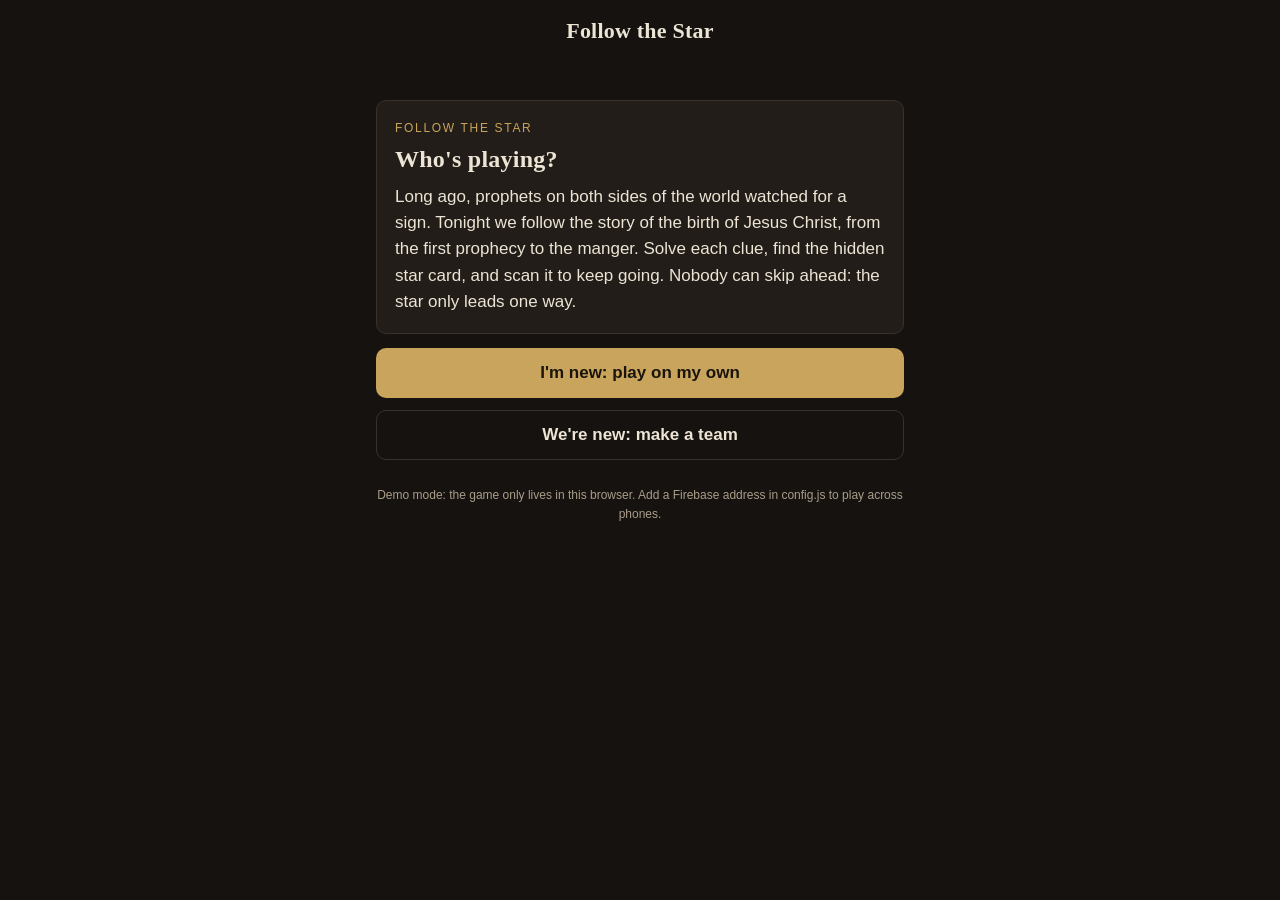
==== star-hunt/index.html @ ded5193f "Turn Follow the Star into a live race with player PINs, teams, TV and MC screens Players sign up sol" ====
<!doctype html>
<html lang="en">
<head>
<meta charset="utf-8">
<meta name="viewport" content="width=device-width, initial-scale=1, viewport-fit=cover">
<meta name="theme-color" content="#15120f">
<meta name="color-scheme" content="dark">
<meta name="format-detection" content="telephone=no">
<meta name="description" content="A Christ-centered Christmas scavenger hunt: solve clues, find hidden cards, and follow the Nativity story.">
<title>Follow the Star</title>
<link rel="stylesheet" href="style.css">
<style>
#app { max-width: 560px; margin: 0 auto; padding: calc(env(safe-area-inset-top) + 14px) 16px calc(env(safe-area-inset-bottom) + 28px); }
header { text-align: center; margin-bottom: 16px; }
header h1 { font-size: 22px; margin: 0 0 8px; }
.track { display: flex; justify-content: center; gap: 5px; flex-wrap: wrap; }
.track span { width: 10px; height: 10px; border-radius: 50%; border: 1px solid var(--line); }
.track span.found { border-color: var(--gold); }
.track span.solved { background: var(--gold); border-color: var(--gold); }
.status { font-size: 14px; color: var(--muted); margin-top: 8px; min-height: 20px; }
h2 { font-size: 24px; line-height: 1.25; margin: 0 0 10px; }
.riddle { font: italic 20px/1.55 var(--serif); margin: 0; }
.who { display: flex; justify-content: space-between; align-items: center; gap: 12px; width: 100%; text-align: left;
  background: transparent; color: var(--text); border: 1px solid var(--line); font-weight: 500; }
.who small { color: var(--muted); font-weight: 400; }
.tiles { display: flex; flex-wrap: wrap; gap: 8px; margin-top: 12px; }
.tiles button { width: auto; margin: 0; min-height: 44px; font-weight: 500; background: transparent; color: var(--text); border: 1px solid var(--line); }
.placed { min-height: 52px; border-bottom: 1px solid var(--line); padding: 10px 2px; margin-top: 8px; font: 18px/1.5 var(--serif); color: var(--gold); }
.feedback { min-height: 22px; margin-top: 8px; font-size: 15px; }
.feedback.bad { color: var(--bad); }
.feedback.good { color: var(--good); }
ul.gifts { margin: 12px 0 0; padding-left: 20px; }
footer { display: flex; justify-content: center; gap: 16px; margin-top: 8px; }
footer button { margin-top: 0; }
</style>
</head>
<body>
<div class="offline" id="offline" hidden>Reconnecting…</div>
<div id="app">
  <header>
    <h1 id="title">Follow the Star</h1>
    <div class="track" id="track" aria-label="Progress"></div>
    <div class="status" id="status"></div>
  </header>
  <main id="main"></main>
  <footer id="footer"></footer>
  <p class="demo" id="demo" hidden>Demo mode: the game only lives in this browser. Add a Firebase address in config.js to play across phones.</p>
</div>
<script src="config.js"></script>
<script src="store.js"></script>
<script src="hunt.js"></script>
<script>
'use strict';
const HUNT = window.HUNT, S = window.StarStore;
const stations = HUNT.stations;
const ME_KEY = 'star-hunt:me:' + S.gameId;
const main = document.getElementById('main');

let myId = readMe();
let view = null;        // a screen shown over the normal flow: message, recap, pin, register
let pending = null;     // a card scanned before signing in
let hintShown = false;
let lastKey = '';
let holding = false;     // keep a finished station on screen until they tap Next

// Remember who is signed in on this phone. In demo mode each browser tab is its own player.
function meStore() { try { return S.mode === 'demo' ? sessionStorage : localStorage; } catch (e) { return null; } }
function readMe() { try { return meStore().getItem(ME_KEY); } catch (e) { return null; } }
function writeMe(id) { myId = id; try { id ? meStore().setItem(ME_KEY, id) : meStore().removeItem(ME_KEY); } catch (e) {} }

const esc = s => String(s == null ? '' : s).replace(/[&<>"']/g, c => ({ '&': '&amp;', '<': '&lt;', '>': '&gt;', '"': '&quot;', "'": '&#39;' }[c]));
const norm = s => String(s || '').toUpperCase().replace(/[^A-Z0-9]/g, '');
const byCode = code => stations.findIndex(s => s.code === code);
const meta = () => (S.tree && S.tree.meta) || {};
const started = () => !!meta().startedAt;
const released = () => meta().released || 0;
function me() { return myId ? S.players(S.tree).find(p => p.id === myId) || null : null; }
const lastFound = p => p.found[p.found.length - 1];
const savePlayer = fields => S.update('players/' + myId, fields);

// ---------- cards ----------
function handleCode(raw) {
  const code = norm(raw);
  if (!code) return;
  const p = me();
  if (!p) { pending = code; return show(null); }
  if (!started()) return show({ kind: 'message', title: 'The hunt hasn\'t started yet', text: 'Put the card back where you found it. The MC will start the hunt soon.' });
  if (HUNT.decoys.some(d => d.code === code)) return show({ kind: 'message', title: HUNT.decoyMessage.title, text: HUNT.decoyMessage.text });
  const idx = byCode(code);
  if (idx < 0) return show({ kind: 'message', title: 'That isn\'t one of our cards', text: 'Check the letters and try again.' });
  if (p.found.includes(code)) {
    if (code === lastFound(p) && !p.solved.includes(code)) return show(null);
    return show({ kind: 'recap', idx });
  }
  if (idx === p.found.length) {
    const prev = lastFound(p);
    if (prev && !p.solved.includes(prev)) {
      return show({ kind: 'message', title: 'Almost', text: 'This is the right card, but finish the task at "' + stations[byCode(prev)].title + '" first.' });
    }
    // Saving re-renders straight to the station; don't call show() afterwards or a
    // station with no task (already solved by then) would skip ahead to the next clue.
    hintShown = false; view = null; lastKey = ''; holding = false;
    savePlayer({ found: p.found.concat(code), lastAt: S.SERVER_TIME });
    main.firstElementChild?.classList.add('fade');
    window.scrollTo(0, 0);
    return;
  }
  const line = HUNT.notYet[Math.floor(Math.random() * HUNT.notYet.length)];
  show({ kind: 'message', title: line, text: 'Put this card back where you found it, and keep following your clue.' });
}

function readHash() {
  const params = new URLSearchParams(location.hash.slice(1));
  if (!params.has('s')) return;
  history.replaceState(null, '', location.href.split('#')[0]);
  handleCode(params.get('s'));
}

// ---------- rendering ----------
function show(v, fresh) { view = v; lastKey = ''; holding = false; render(fresh); window.scrollTo(0, 0); }

// Re-render the main area only when something this player sees has changed, so other
// players' moves don't wipe a half-finished puzzle.
function render(fresh) {
  const p = me();
  if (myId && S.tree && !p && !(view && view.kind === 'register')) writeMe(null);
  renderHeader(p);
  if (holding && !view) return;
  let key, html;
  if (!S.tree) { key = 'loading'; html = '<p class="muted" style="text-align:center">Loading…</p>'; }
  else if (view) { key = JSON.stringify(view); html = viewHtml(view, p); }
  else if (!p) { key = 'welcome:' + S.players(S.tree).map(x => x.id + x.name).join(); html = welcomeView(); }
  else if (!started()) { key = 'waiting:' + p.name; html = waitingView(p); }
  else {
    const last = lastFound(p);
    if (last && !p.solved.includes(last)) { key = 'station:' + last; html = stationView(byCode(last), false); }
    else if (p.solved.length === stations.length) { key = 'done:' + p.gifts.join('|'); html = doneView(p); }
    else { const i = p.found.length; key = 'clue:' + i + ':' + (i < released()) + ':' + hintShown; html = clueView(i); }
  }
  if (key === lastKey) return;
  lastKey = key;
  main.innerHTML = html;
  if (fresh) main.firstElementChild?.classList.add('fade');
  loadArt();
  mountChallenge(p);
  renderFooter(p);
  if (p && pending && started()) { const c = pending; pending = null; handleCode(c); }
}

function renderHeader(p) {
  document.getElementById('track').innerHTML = p ? stations.map(s =>
    '<span class="' + (p.solved.includes(s.code) ? 'solved' : p.found.includes(s.code) ? 'found' : '') + '"></span>').join('') : '';
  let status = '';
  if (p) {
    status = esc(p.name);
    if (started()) {
      const order = S.standings(S.tree);
      status += ' · ' + (p.finishedAt ? 'finished ' : '') + S.ordinal(order.findIndex(x => x.id === p.id) + 1) + ' of ' + order.length;
    }
  }
  document.getElementById('status').innerHTML = status;
}

function renderFooter(p) {
  document.getElementById('footer').innerHTML = p && !view ? '<button class="link" data-act="signout">Switch player</button>' : '';
}

function viewHtml(v, p) {
  if (v.kind === 'message') return '<div class="card" style="text-align:center"><h2>' + esc(v.title) + '</h2><p>' + esc(v.text) + '</p></div>' +
    '<button class="ghost" data-act="back">Back to your clue</button>';
  if (v.kind === 'recap') return stationView(v.idx, true);
  if (v.kind === 'pin') return pinView(v);
  if (v.kind === 'register') return registerView(v);
  return '';
}

function welcomeView() {
  const list = S.players(S.tree).sort((a, b) => a.name.localeCompare(b.name));
  return '<div class="card"><p class="eyebrow">' + esc(HUNT.title) + '</p><h2>Who\'s playing?</h2>' +
    (pending ? '<p>Sign in to use the card you just scanned.</p>' : '<p>' + esc(HUNT.intro) + '</p>') +
    (list.length ? list.map(x => '<button class="who" data-act="pick" data-id="' + esc(x.id) + '"><span>' + esc(x.name) +
      (x.team && x.members.length ? '<br><small>' + esc(x.members.join(', ')) + '</small>' : '') + '</span><small>' + (x.team ? 'Team' : '') + '</small></button>').join('') : '') +
    '</div>' +
    '<button data-act="register" data-team="0">I\'m new: play on my own</button>' +
    '<button class="ghost" data-act="register" data-team="1">We\'re new: make a team</button>';
}

function pinView(v) {
  const x = S.players(S.tree).find(p => p.id === v.id);
  if (!x) return welcomeView();
  return '<div class="card"><h2>' + esc(x.name) + '</h2><p>Enter your 4-digit PIN.</p>' +
    '<form class="row" data-form="signin"><input class="pin" name="pin" inputmode="numeric" maxlength="4" autocomplete="off" aria-label="PIN" autofocus>' +
    '<button type="submit">Go</button></form><div class="feedback bad" id="fb"></div>' +
    '<p class="small muted" style="margin-top:10px">Forgot it? Ask the MC to reset your PIN.</p></div>' +
    '<button class="ghost" data-act="back">Back</button>';
}

function registerView(v) {
  return '<div class="card"><h2>' + (v.team ? 'Make a team' : 'New player') + '</h2>' +
    '<form data-form="register">' +
    '<label class="field">' + (v.team ? 'Team name' : 'Your name') + '<input name="name" maxlength="30" autocomplete="off" required placeholder="' + (v.team ? 'Mom & Ellie' : 'Ryan') + '"></label>' +
    (v.team ? '<label class="field">Who\'s on the team? (separate names with commas)<input name="members" maxlength="80" autocomplete="off" placeholder="Mom, Ellie"></label>' : '') +
    '<label class="field">Choose a 4-digit PIN' + (v.team ? ' for the team' : '') + '<input class="pin" name="pin" inputmode="numeric" maxlength="4" autocomplete="off" required></label>' +
    '<p class="small muted" style="margin-top:8px">You\'ll need it to get back in on another phone or later tonight.</p>' +
    '<div class="feedback bad" id="fb"></div>' +
    '<button type="submit">' + (v.team ? 'Make our team' : 'Join the hunt') + '</button></form></div>' +
    '<button class="ghost" data-act="back">Back</button>';
}

function waitingView(p) {
  const n = S.players(S.tree).length;
  return '<div class="card" style="text-align:center"><p class="eyebrow">You\'re in</p><h2>' + esc(p.name) + '</h2>' +
    '<p>Waiting for the MC to start the hunt. ' + n + (n === 1 ? ' player has' : ' players have') + ' joined so far.</p>' +
    '<p class="muted small">Keep this page open. Your first clue will appear here.</p></div>';
}

function clueView(i) {
  const s = stations[i];
  const open = i < released()
    ? '<div class="notice"><p class="eyebrow">Opened by the MC</p><p>The card for this clue was hidden here: ' + esc(s.hide) + '</p>' +
      '<p class="code-big">' + esc(s.code) + '</p><button data-act="use" data-code="' + esc(s.code) + '">Use this code</button></div>'
    : '';
  return open + '<div class="card">' +
    '<p class="eyebrow">Clue ' + (i + 1) + ' of ' + stations.length + '</p>' +
    '<p class="riddle">' + esc(s.clue) + '</p>' +
    '<p class="small muted" style="margin-top:12px">For little ones: ' + esc(s.kids) + '</p>' +
    (hintShown ? '<p class="small" style="color:var(--gold)">Hint: ' + esc(s.hint) + '</p>' : '<button class="ghost" data-act="hint">Need a hint?</button>') +
    '</div>' +
    '<div class="card"><p>Found the card? Scan it with your phone\'s camera, or type the code printed under it.</p>' +
    '<form class="row" data-form="code"><input class="code" name="code" maxlength="8" autocomplete="off" autocapitalize="characters" spellcheck="false" placeholder="CODE" aria-label="Card code">' +
    '<button type="submit">Go</button></form></div>';
}

function verses(s) {
  return s.scriptures.map(v =>
    '<div class="verse' + (v.bom ? ' bom' : '') + '"><q>' + esc(v.text) + '</q>' +
    '<span class="ref">' + esc(v.ref) + (v.bom ? '<span class="chip">Book of Mormon</span>' : '') + '</span></div>').join('');
}

function artHtml(s) {
  if (!s.art) return '';
  return '<figure class="art" hidden data-wiki="' + esc(s.art.wiki || '') + '" data-src="' + esc(s.art.src || '') + '">' +
    '<img alt="' + esc(s.art.credit) + '"><figcaption>' + esc(s.art.credit) + '</figcaption></figure>';
}

function stationView(i, recap) {
  const s = stations[i];
  const last = i === stations.length - 1;
  return '<div class="card">' + artHtml(s) +
    '<p class="eyebrow">' + (recap ? 'Already found · ' : 'Card ') + (i + 1) + ' of ' + stations.length + '</p>' +
    '<h2>' + esc(s.title) + '</h2>' +
    '<p>' + esc(s.story) + '</p>' + verses(s) +
    '<div class="ponder">' + esc(s.ponder) + '</div></div>' +
    (recap
      ? '<button class="ghost" data-act="back">Back to your clue</button>'
      : '<div class="card" id="challenge"></div>' +
        '<button id="next" data-act="next" hidden>' + (last ? 'Finish' : 'Show the next clue') + '</button>');
}

function doneView(p) {
  const order = S.standings(S.tree);
  const place = order.findIndex(x => x.id === p.id) + 1;
  return '<div class="card" style="text-align:center">' + artHtml(stations[stations.length - 1]) +
    '<p class="eyebrow">You finished ' + S.ordinal(place) + '</p>' +
    '<h2>Glory to God in the highest</h2>' +
    '<p>You followed the star all the way to the manger. Wait here for the others, and then read Luke 2 together.</p>' +
    '<div class="verse" style="text-align:left"><q>For unto you is born this day in the city of David a Saviour, which is Christ the Lord.</q><span class="ref">Luke 2:11</span></div>' +
    (p.gifts.length ? '<div style="text-align:left"><p class="eyebrow" style="margin-top:18px">Your gifts for Him</p><ul class="gifts">' +
      p.gifts.map(g => '<li>' + esc(g) + '</li>').join('') + '</ul></div>' : '') + '</div>';
}

// Pictures come from Wikipedia articles (public-domain paintings and free photos).
const artCache = {};
function wikiImage(title) {
  if (!artCache[title]) {
    artCache[title] = fetch('https://en.wikipedia.org/api/rest_v1/page/summary/' + encodeURIComponent(title))
      .then(r => (r.ok ? r.json() : null))
      .then(j => {
        const t = j && (j.thumbnail || j.originalimage);
        if (!t) return null;
        // Ask for a phone-sized copy instead of the full-resolution original.
        return /\/\d+px-/.test(t.source) ? t.source.replace(/\/\d+px-/, '/1000px-') : t.source;
      })
      .catch(() => null);
  }
  return artCache[title];
}
function loadArt() {
  main.querySelectorAll('figure.art').forEach(fig => {
    const img = fig.querySelector('img');
    img.onload = () => { fig.hidden = false; };
    img.onerror = () => { fig.remove(); };
    if (fig.dataset.src) img.src = fig.dataset.src;
    else if (fig.dataset.wiki) wikiImage(fig.dataset.wiki).then(src => { if (src) img.src = src; else fig.remove(); });
  });
}

// ---------- challenges ----------
function mountChallenge(p) {
  const box = document.getElementById('challenge');
  if (!box || !p) return;
  const s = stations[byCode(lastFound(p))];
  const c = s.challenge;
  const done = () => {
    const cur = me();
    if (cur.solved.includes(s.code)) return;
    const solved = cur.solved.concat(s.code);
    const fields = { solved, lastAt: S.SERVER_TIME };
    if (solved.length === stations.length) fields.finishedAt = S.SERVER_TIME;
    document.getElementById('next').hidden = false;
    holding = true;
    savePlayer(fields);
  };
  if (!c) { box.remove(); done(); return; }
  box.innerHTML = '<p class="eyebrow">Together</p><p>' + esc(c.prompt) + '</p><div id="ch"></div><div class="feedback" id="cfb"></div>';
  const ch = box.querySelector('#ch'), fb = box.querySelector('#cfb');
  const win = msg => { fb.className = 'feedback good'; fb.textContent = msg; done(); };

  if (c.type === 'order') {
    const items = c.items.map((t, i) => ({ t, i }));
    do { shuffle(items); } while (c.items.length > 1 && items.every((x, k) => x.i === k));
    let next = 0;
    ch.innerHTML = '<div class="placed" id="placed"></div><div class="tiles">' +
      items.map(x => '<button data-i="' + x.i + '">' + esc(x.t) + '</button>').join('') + '</div>';
    const placed = ch.querySelector('#placed');
    ch.querySelectorAll('.tiles button').forEach(b => b.addEventListener('click', () => {
      if (+b.dataset.i === next) {
        b.remove(); placed.textContent += (next ? ' ' : '') + c.items[next]; next++;
        fb.textContent = '';
        if (next === c.items.length) win('That\'s it.');
      } else {
        fb.className = 'feedback bad'; fb.textContent = 'Not that one yet. Look at the scripture above.';
      }
    }));
  } else if (c.type === 'word') {
    ch.innerHTML = '<form class="row" data-form="word"><input name="w" autocomplete="off" aria-label="Answer"><button type="submit">Check</button></form>';
    ch.querySelector('form').addEventListener('submit', e => {
      e.preventDefault();
      const input = e.target.w, guess = input.value.toLowerCase().replace(/[^a-z0-9]/g, '');
      if (c.answers.some(a => a.toLowerCase() === guess)) { input.disabled = true; e.target.querySelector('button').remove(); win('Yes.'); }
      else { fb.className = 'feedback bad'; fb.textContent = 'Not quite. The scriptures above can help.'; }
    });
  } else if (c.type === 'together') {
    ch.innerHTML = '<button class="ghost">' + esc(c.button) + '</button>';
    ch.querySelector('button').addEventListener('click', e => { e.target.remove(); win('Thank you.'); });
  } else if (c.type === 'gifts') {
    ch.innerHTML = '<form class="row" data-form="gift"><input name="g" maxlength="80" autocomplete="off" placeholder="My gift to Him…" aria-label="Gift"><button type="submit">Add</button></form>' +
      '<ul class="gifts" id="giftlist"></ul><button class="ghost" id="giftsdone" disabled>We\'ve added our gifts</button>';
    const list = ch.querySelector('#giftlist'), fin = ch.querySelector('#giftsdone');
    let gifts = me().gifts.slice();
    const draw = () => { list.innerHTML = gifts.map(g => '<li>' + esc(g) + '</li>').join(''); fin.disabled = !gifts.length; };
    draw();
    ch.querySelector('form').addEventListener('submit', e => {
      e.preventDefault();
      const g = e.target.g.value.trim();
      if (g) { gifts = gifts.concat(g); savePlayer({ gifts }); e.target.g.value = ''; draw(); }
    });
    fin.addEventListener('click', () => { fin.remove(); ch.querySelector('form').remove(); win('He will treasure them.'); });
  }
}

function shuffle(a) {
  for (let i = a.length - 1; i > 0; i--) { const j = Math.floor(Math.random() * (i + 1)); [a[i], a[j]] = [a[j], a[i]]; }
  return a;
}

// ---------- sign in and register ----------
let wrongPins = 0, lockedUntil = 0;
async function signIn(form) {
  const fb = document.getElementById('fb');
  const pin = form.pin.value.trim();
  if (Date.now() < lockedUntil) { fb.textContent = 'Too many tries. Wait a moment.'; return; }
  const x = S.players(S.tree).find(p => p.id === view.id);
  if (!x) return show(null);
  if (await S.hashPin(x.id, pin) === x.pinHash) {
    wrongPins = 0; writeMe(x.id); show(null, true);
  } else {
    wrongPins++;
    if (wrongPins >= 5) { lockedUntil = Date.now() + 30000; wrongPins = 0; }
    fb.textContent = 'That PIN isn\'t right.';
    form.pin.value = '';
  }
}

async function register(form) {
  const fb = document.getElementById('fb');
  const name = form.name.value.trim().replace(/\s+/g, ' ');
  const pin = form.pin.value.trim();
  if (!name) { fb.textContent = 'Please enter a name.'; return; }
  if (!/^\d{4}$/.test(pin)) { fb.textContent = 'The PIN needs to be 4 numbers.'; return; }
  if (S.players(S.tree).some(p => p.name.toLowerCase() === name.toLowerCase())) { fb.textContent = 'Someone already has that name. Try another.'; return; }
  const id = S.uid();
  const members = view.team ? (form.members.value || '').split(',').map(m => m.trim()).filter(Boolean) : [];
  writeMe(id);
  await S.set('players/' + id, {
    name, team: !!view.team, members, pinHash: await S.hashPin(id, pin), createdAt: S.SERVER_TIME,
  });
  show(null, true);
}

// ---------- events ----------
document.addEventListener('click', e => {
  const el = e.target.closest('[data-act]');
  if (!el) return;
  const act = el.dataset.act;
  if (act === 'hint') { hintShown = true; render(); }
  else if (act === 'back' || act === 'next') { if (act === 'next') hintShown = false; show(null, act === 'next'); }
  else if (act === 'pick') show({ kind: 'pin', id: el.dataset.id });
  else if (act === 'register') show({ kind: 'register', team: el.dataset.team === '1' });
  else if (act === 'use') handleCode(el.dataset.code);
  else if (act === 'signout') { writeMe(null); show(null); }
});
document.addEventListener('submit', e => {
  const kind = e.target.dataset.form;
  if (!['code', 'signin', 'register'].includes(kind)) return;
  e.preventDefault();
  if (kind === 'code') handleCode(e.target.code.value);
  if (kind === 'signin') signIn(e.target);
  if (kind === 'register') register(e.target);
});
window.addEventListener('hashchange', readHash);
window.addEventListener('star-store-error', () => {
  document.getElementById('offline').hidden = false;
  document.getElementById('offline').textContent = 'Couldn\'t save. Check your connection.';
});

document.getElementById('title').textContent = HUNT.title;
document.getElementById('demo').hidden = S.mode !== 'demo';
S.subscribe((tree, connected) => {
  document.getElementById('offline').hidden = connected;
  render();
});
render();
readHash();
</script>
</body>
</html>
---- star-hunt/style.css ----
/* Shared look for the player, TV and MC screens: quiet, warm, like a lamp-lit evening. */
:root {
  --bg: #15120f;
  --bg2: #1d1915;
  --panel: #221d18;
  --line: #3a322a;
  --text: #ece4d4;
  --muted: #a99d8a;
  --gold: #c9a45c;
  --gold-down: #b08d48;
  --on-gold: #1a140c;
  --bom: #9fb6cf;
  --bad: #e09a8a;
  --good: #a7c79a;
  --radius: 10px;
  --serif: Georgia, "Iowan Old Style", "Palatino Linotype", "Times New Roman", serif;
  --sans: -apple-system, BlinkMacSystemFont, "Segoe UI", Roboto, sans-serif;
}
* { box-sizing: border-box; -webkit-tap-highlight-color: transparent; }
[hidden] { display: none !important; }
html { background: var(--bg); }
body { margin: 0; min-height: 100vh; background: var(--bg); color: var(--text); font: 17px/1.55 var(--sans); }
h1, h2, h3 { font-family: var(--serif); font-weight: 600; letter-spacing: 0.01em; }
p { margin: 0 0 10px; }
p:last-child { margin-bottom: 0; }
.muted { color: var(--muted); }
.small { font-size: 14px; }
.eyebrow { font-size: 12px; text-transform: uppercase; letter-spacing: 0.14em; color: var(--gold); margin: 0 0 6px; }

.card { background: var(--panel); border: 1px solid var(--line); border-radius: var(--radius); padding: 18px; margin-bottom: 14px; }
.fade { animation: fade 0.45s ease-out; }
@keyframes fade { from { opacity: 0; } }
@media (prefers-reduced-motion: reduce) { .fade { animation: none; } }

button, .btn {
  display: block; width: 100%; min-height: 50px; border: 0; border-radius: 10px; cursor: pointer;
  font: 600 17px/1.2 var(--sans); background: var(--gold); color: var(--on-gold); padding: 12px 16px; margin-top: 12px;
  text-align: center; text-decoration: none;
}
button:active { background: var(--gold-down); }
button.ghost, .btn.ghost { background: transparent; color: var(--text); border: 1px solid var(--line); }
button.link { background: none; color: var(--muted); min-height: 44px; font-weight: 500; text-decoration: underline; width: auto; }
button:disabled { opacity: 0.4; }
input {
  width: 100%; min-height: 50px; border-radius: 10px; border: 1px solid var(--line);
  background: #00000033; color: var(--text); font: 500 18px/1 var(--sans); padding: 0 14px;
}
input:focus, button:focus-visible { outline: 2px solid var(--gold); outline-offset: 1px; }
label.field { display: block; margin-top: 14px; font-size: 14px; color: var(--muted); }
label.field input { margin-top: 6px; }
.row { display: flex; gap: 8px; }
.row > * { margin-top: 12px; }
.row input { flex: 1; min-width: 0; width: auto; }
.row button { width: auto; flex: none; padding: 0 20px; }
input.code, input.pin { text-transform: uppercase; letter-spacing: 0.25em; font-family: ui-monospace, Menlo, monospace; }

/* Artwork at the top of a station. */
figure.art { margin: -18px -18px 16px; border-radius: var(--radius) var(--radius) 0 0; overflow: hidden; background: #0d0b09; }
figure.art img { display: block; width: 100%; max-height: 320px; object-fit: cover; }
figure.art figcaption { font-size: 12px; color: var(--muted); padding: 6px 12px; }

.verse { border-left: 2px solid var(--gold); padding: 2px 0 2px 14px; margin: 16px 0; }
.verse.bom { border-left-color: var(--bom); }
.verse q { display: block; font: 18px/1.6 var(--serif); quotes: "\201C" "\201D"; }
.verse .ref { display: block; margin-top: 4px; font-size: 14px; font-weight: 600; color: var(--gold); }
.verse.bom .ref { color: var(--bom); }
.chip { display: inline-block; font-size: 11px; font-weight: 600; letter-spacing: 0.06em; text-transform: uppercase;
  padding: 1px 7px; border-radius: 99px; border: 1px solid currentColor; margin-left: 6px; vertical-align: 1px; }
.ponder { border-top: 1px solid var(--line); padding-top: 14px; margin-top: 16px; font-family: var(--serif); font-style: italic; }
.notice { border: 1px solid var(--gold); border-radius: var(--radius); padding: 14px 16px; margin-bottom: 14px; background: #c9a45c12; }
.code-big { font: 700 28px/1.2 ui-monospace, Menlo, monospace; letter-spacing: 0.2em; color: var(--gold); }
.demo { font-size: 12px; color: var(--muted); text-align: center; margin-top: 18px; }
.offline { background: #5a2a20; color: #fff; text-align: center; font-size: 14px; padding: 6px; }
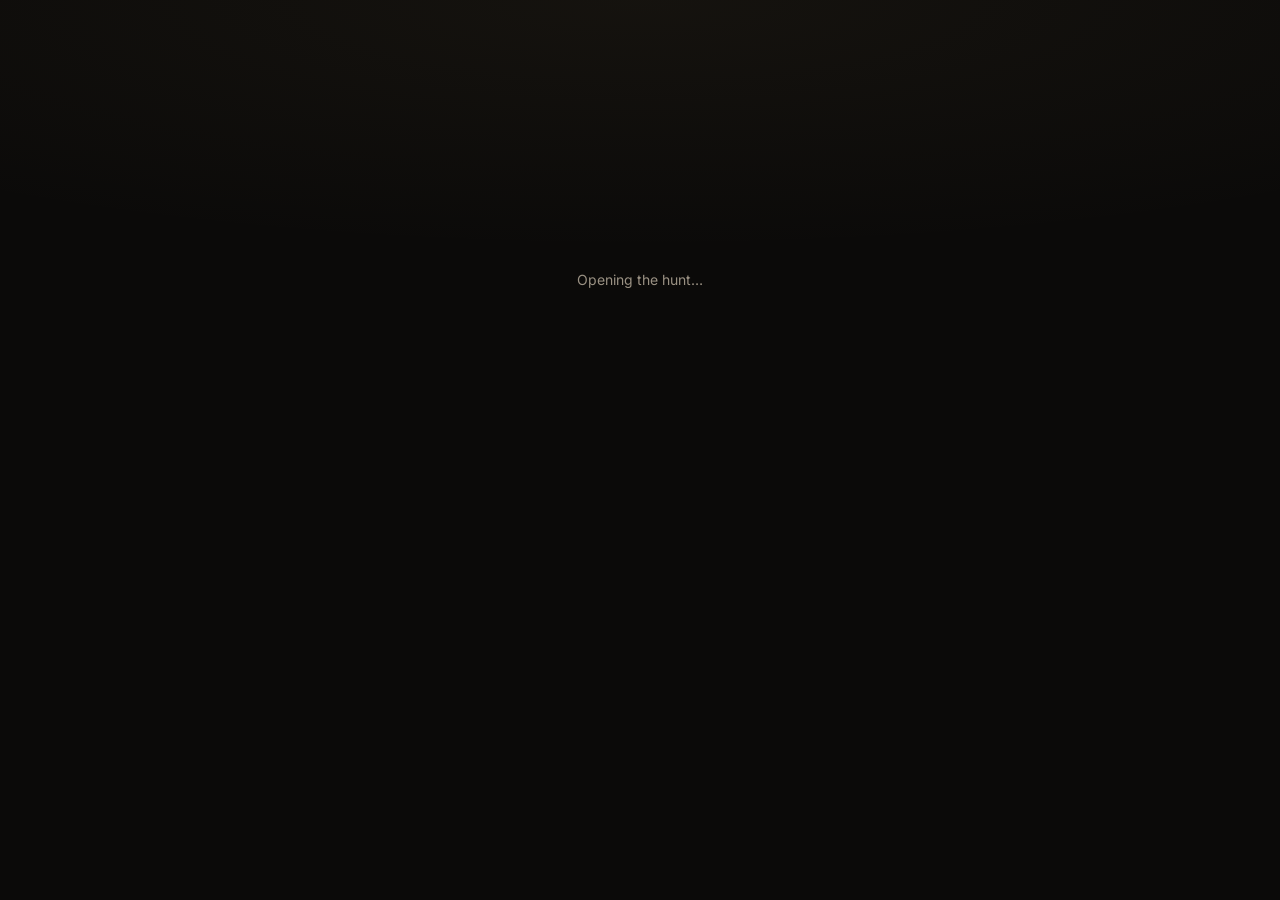
==== commit 067a8548: "WIP: For Unto Us rebuild (in progress) Co-Authored-By: Claude Opus 5.5 <noreply@anthropic.com> Claud" ====
--- a/star-hunt/index.html
+++ b/star-hunt/index.html
@@ -3,435 +3,883 @@
 <head>
 <meta charset="utf-8">
 <meta name="viewport" content="width=device-width, initial-scale=1, viewport-fit=cover">
-<meta name="theme-color" content="#15120f">
 <meta name="color-scheme" content="dark">
+<meta name="theme-color" content="#0b0a09">
 <meta name="format-detection" content="telephone=no">
-<meta name="description" content="A Christ-centered Christmas scavenger hunt: solve clues, find hidden cards, and follow the Nativity story.">
-<title>Follow the Star</title>
-<link rel="stylesheet" href="style.css">
-<style>
-#app { max-width: 560px; margin: 0 auto; padding: calc(env(safe-area-inset-top) + 14px) 16px calc(env(safe-area-inset-bottom) + 28px); }
-header { text-align: center; margin-bottom: 16px; }
-header h1 { font-size: 22px; margin: 0 0 8px; }
-.track { display: flex; justify-content: center; gap: 5px; flex-wrap: wrap; }
-.track span { width: 10px; height: 10px; border-radius: 50%; border: 1px solid var(--line); }
-.track span.found { border-color: var(--gold); }
-.track span.solved { background: var(--gold); border-color: var(--gold); }
-.status { font-size: 14px; color: var(--muted); margin-top: 8px; min-height: 20px; }
-h2 { font-size: 24px; line-height: 1.25; margin: 0 0 10px; }
-.riddle { font: italic 20px/1.55 var(--serif); margin: 0; }
-.who { display: flex; justify-content: space-between; align-items: center; gap: 12px; width: 100%; text-align: left;
-  background: transparent; color: var(--text); border: 1px solid var(--line); font-weight: 500; }
-.who small { color: var(--muted); font-weight: 400; }
-.tiles { display: flex; flex-wrap: wrap; gap: 8px; margin-top: 12px; }
-.tiles button { width: auto; margin: 0; min-height: 44px; font-weight: 500; background: transparent; color: var(--text); border: 1px solid var(--line); }
-.placed { min-height: 52px; border-bottom: 1px solid var(--line); padding: 10px 2px; margin-top: 8px; font: 18px/1.5 var(--serif); color: var(--gold); }
-.feedback { min-height: 22px; margin-top: 8px; font-size: 15px; }
-.feedback.bad { color: var(--bad); }
-.feedback.good { color: var(--good); }
-ul.gifts { margin: 12px 0 0; padding-left: 20px; }
-footer { display: flex; justify-content: center; gap: 16px; margin-top: 8px; }
-footer button { margin-top: 0; }
-</style>
+<meta name="description" content="For Unto Us: a Christmas hunt through Isaiah 9:6. Solve each clue, find the hidden card, and write the verse one phrase at a time.">
+<title>For Unto Us</title>
+<link rel="preload" href="fonts/inter-latin-400-normal.woff2" as="font" type="font/woff2" crossorigin>
+<link rel="preload" href="fonts/cormorant-garamond-latin-500-normal.woff2" as="font" type="font/woff2" crossorigin>
+<!-- 1. version.js always loads fresh; 2. everything else loads with ?v=<build> -->
+<script>document.write('<script src="version.js?t=' + Date.now() + '"><\/script>');</script>
+<script>
+StarHuntLoad(['css/tokens.css', 'css/base.css', 'css/player.css',
+  'config.js', 'hunt.sealed.js', 'seal.js', 'store.js']);
+document.write('<link rel="icon" type="image/svg+xml" href="' + StarHuntAsset('img/star.svg') + '">');
+</script>
 </head>
 <body>
-<div class="offline" id="offline" hidden>Reconnecting…</div>
-<div id="app">
-  <header>
-    <h1 id="title">Follow the Star</h1>
-    <div class="track" id="track" aria-label="Progress"></div>
-    <div class="status" id="status"></div>
-  </header>
-  <main id="main"></main>
-  <footer id="footer"></footer>
-  <p class="demo" id="demo" hidden>Demo mode: the game only lives in this browser. Add a Firebase address in config.js to play across phones.</p>
-</div>
-<script src="config.js"></script>
-<script src="store.js"></script>
-<script src="hunt.js"></script>
+<div class="offline" id="offline" role="status" hidden>Reconnecting…</div>
+<main id="app"></main>
+<noscript><p class="center-note">This hunt needs JavaScript. Please turn it on and reload the page.</p></noscript>
 <script>
 'use strict';
-const HUNT = window.HUNT, S = window.StarStore;
-const stations = HUNT.stations;
-const ME_KEY = 'star-hunt:me:' + S.gameId;
-const main = document.getElementById('main');
-
-let myId = readMe();
-let view = null;        // a screen shown over the normal flow: message, recap, pin, register
-let pending = null;     // a card scanned before signing in
-let hintShown = false;
-let lastKey = '';
-let holding = false;     // keep a finished station on screen until they tap Next
-
-// Remember who is signed in on this phone. In demo mode each browser tab is its own player.
-function meStore() { try { return S.mode === 'demo' ? sessionStorage : localStorage; } catch (e) { return null; } }
-function readMe() { try { return meStore().getItem(ME_KEY); } catch (e) { return null; } }
-function writeMe(id) { myId = id; try { id ? meStore().setItem(ME_KEY, id) : meStore().removeItem(ME_KEY); } catch (e) {} }
-
-const esc = s => String(s == null ? '' : s).replace(/[&<>"']/g, c => ({ '&': '&amp;', '<': '&lt;', '>': '&gt;', '"': '&quot;', "'": '&#39;' }[c]));
-const norm = s => String(s || '').toUpperCase().replace(/[^A-Z0-9]/g, '');
-const byCode = code => stations.findIndex(s => s.code === code);
-const meta = () => (S.tree && S.tree.meta) || {};
-const started = () => !!meta().startedAt;
-const released = () => meta().released || 0;
-function me() { return myId ? S.players(S.tree).find(p => p.id === myId) || null : null; }
-const lastFound = p => p.found[p.found.length - 1];
-const savePlayer = fields => S.update('players/' + myId, fields);
-
-// ---------- cards ----------
-function handleCode(raw) {
-  const code = norm(raw);
-  if (!code) return;
-  const p = me();
-  if (!p) { pending = code; return show(null); }
-  if (!started()) return show({ kind: 'message', title: 'The hunt hasn\'t started yet', text: 'Put the card back where you found it. The MC will start the hunt soon.' });
-  if (HUNT.decoys.some(d => d.code === code)) return show({ kind: 'message', title: HUNT.decoyMessage.title, text: HUNT.decoyMessage.text });
-  const idx = byCode(code);
-  if (idx < 0) return show({ kind: 'message', title: 'That isn\'t one of our cards', text: 'Check the letters and try again.' });
-  if (p.found.includes(code)) {
-    if (code === lastFound(p) && !p.solved.includes(code)) return show(null);
-    return show({ kind: 'recap', idx });
-  }
-  if (idx === p.found.length) {
-    const prev = lastFound(p);
-    if (prev && !p.solved.includes(prev)) {
-      return show({ kind: 'message', title: 'Almost', text: 'This is the right card, but finish the task at "' + stations[byCode(prev)].title + '" first.' });
-    }
-    // Saving re-renders straight to the station; don't call show() afterwards or a
-    // station with no task (already solved by then) would skip ahead to the next clue.
-    hintShown = false; view = null; lastKey = ''; holding = false;
-    savePlayer({ found: p.found.concat(code), lastAt: S.SERVER_TIME });
-    main.firstElementChild?.classList.add('fade');
+(function () {
+  const app = document.getElementById('app');
+  const offlineBar = document.getElementById('offline');
+  const S = window.StarStore, H = window.HuntSeal;
+  const HUNT = H && H.hunt && H.hunt.stationCount ? H.hunt : null;   // public fields only
+  const N = HUNT ? HUNT.stationCount : 0;
+  const PHRASES = HUNT ? HUNT.phrases : [];
+  const REF = (HUNT && HUNT.verse && HUNT.verse.ref) || 'Isaiah 9:6';
+  const DEMO = !!S && S.mode === 'demo';
+
+  // ---------- small helpers ----------
+  const esc = s => String(s == null ? '' : s).replace(/[&<>"']/g, c => ({ '&': '&amp;', '<': '&lt;', '>': '&gt;', '"': '&quot;', "'": '&#39;' }[c]));
+  const $ = sel => app.querySelector(sel);
+  const ordinal = n => (S ? S.ordinal(n) : String(n));
+  const plural = (n, one, many) => n + ' ' + (n === 1 ? one : many);
+  function storage(name) { try { return window[name] || null; } catch (e) { return null; } }
+  function sget(st, k) { try { return st ? st.getItem(k) : null; } catch (e) { return null; } }
+  function sset(st, k, v) { try { if (st) { if (v == null) st.removeItem(k); else st.setItem(k, v); } } catch (e) {} }
+
+  const gameId = S ? S.gameId : 'x';
+  const ME_KEY = 'star-hunt:me:' + gameId;
+  const PENDING_KEY = 'star-hunt:pending:' + gameId;
+  const LOCK_KEY = 'star-hunt:pin-lock:' + gameId;
+  // Who is signed in on this phone. In demo mode each browser tab is its own player.
+  const meStore = () => storage(DEMO ? 'sessionStorage' : 'localStorage');
+
+  // ---------- state ----------
+  let myId = S ? sget(meStore(), ME_KEY) : null;
+  let view = null;      // a screen over the normal flow: register, pin, message, recap, checking
+  let pending = sget(storage('sessionStorage'), PENDING_KEY);   // a card scanned before signing in
+  let holdCode = null;  // keep a just-finished station on screen until they tap "Show the next clue"
+  let fatal = null;     // an environment problem from HuntSeal (no crypto.subtle, no hunt file)
+  let busy = null;      // the card code being checked right now
+  let seq = 0;          // makes every message view a fresh screen
+  let cur = { key: null };
+  let station = null;   // the mounted station screen's task state { code, done }
+  let hadTree = false, saveErrorUntil = 0;
+  const bootAt = Date.now();
+
+  const me = () => (myId && S && S.tree ? S.player(S.tree, myId) : null);
+  function writeMe(id) { myId = id || null; sset(meStore(), ME_KEY, myId); }
+  function setPending(code) { pending = code || null; sset(storage('sessionStorage'), PENDING_KEY, pending); }
+
+  // ---------- opening sealed content (cached; nothing secret is fetched until it is earned) ----------
+  const entries = new Map();   // card code -> station/decoy entry, or null
+  const riddles = new Map();   // 'start:<key>' -> clue 1 text, or null
+  const inflight = new Set();
+  function want(map, key, load) {
+    if (map.has(key)) return map.get(key);
+    if (!inflight.has(key)) {
+      inflight.add(key);
+      Promise.resolve().then(load)
+        .then(v => { map.set(key, v); }, err => { fatal = err || new Error('open failed'); })
+        .then(() => { inflight.delete(key); render(); });
+    }
+    return undefined;   // still opening
+  }
+  const entryFor = code => want(entries, code, () => H.openCard(code));
+  // The riddle for clue n: clue 1 opens with the MC's start key, every later clue comes from the previous card.
+  function riddleFor(t, prog) {
+    if (prog.n === 1) {
+      const k = S.startKey(t);
+      if (!k) return null;
+      return want(riddles, 'start:' + k, () => H.openStart(k).then(r => (r && r.clue) || null));
+    }
+    const e = entryFor(prog.prevCode);
+    if (e === undefined) return undefined;
+    return (e && e.nextClue) || null;
+  }
+
+  // ---------- shared markup ----------
+  const CHEV = '<svg class="chev" width="8" height="14" viewBox="0 0 8 14" fill="none" aria-hidden="true"><path d="M1 1l6 6-6 6" stroke="currentColor" stroke-width="1.4"/></svg>';
+  const demoNote = () => (DEMO ? '<p class="demo-note">Demo mode: only screens in this browser are connected.</p>' : '');
+  const switchLink = () => '<div class="switch"><button class="btn btn--quiet btn--small-text" type="button" data-act="switch">Not you? Switch player</button></div>';
+  const membersLine = p => (p.team && p.members.length ? '<p class="members">' + esc(p.members.join(', ')) + '</p>' : '');
+
+  function placeHtml(t, p) {
+    if (!p || !S.started(t)) return '';
+    const place = S.place(t, p.id);
+    if (!place) return '';
+    return p.finishedAt
+      ? '<span class="sr-only">Your place: </span>Finished <b>' + ordinal(place) + '</b>'
+      : '<span class="sr-only">Your place: </span><b>' + ordinal(place) + '</b> of ' + S.players(t).length;
+  }
+  function appbar(t, p) {
+    return '<header class="appbar"><span class="appbar-name">' + esc(p.name) + '</span><span class="appbar-place" id="place">' + placeHtml(t, p) + '</span></header>';
+  }
+  function backbar(t, p, label) {
+    return '<header class="appbar appbar--back"><button class="appbar-back" type="button" data-act="back"><span class="chev" aria-hidden="true">‹</span> ' + esc(label) +
+      '</button><span class="appbar-place" id="place">' + placeHtml(t, p) + '</span></header>';
+  }
+  function backLabel(t, p) {
+    if (!p || !S.started(t)) return 'Back';
+    const prog = S.progress(p, N);
+    if (holdCode || prog.stage === 'station') return 'Back to your station';
+    return prog.stage === 'clue' ? 'Back to your clue' : 'Back';
+  }
+
+  // The verse on the wall: written phrases in ink, the newest in gilt, the next one ghosted and underlined.
+  function wallHtml(written, after) {
+    const spans = PHRASES.map((ph, i) => {
+      if (i < written) return '<span class="ph' + (i === written - 1 ? ' is-newest' : '') + '">' + esc(ph) + '</span>';
+      if (i === written) return '<span class="ph is-next"><u>' + esc(ph) + '</u></span>';
+      return '<span class="ph is-open">' + esc(ph) + '</span>';
+    }).join(' ');
+    const sr = written === 0
+      ? 'Tonight you will write ' + REF + ', one phrase at a time. First: ' + PHRASES[0]
+      : 'Your verse so far: ' + PHRASES.slice(0, written).join(' ') + (written < N ? ' Next: ' + PHRASES[written] : '');
+    return '<section class="wall" aria-labelledby="wall-h">' +
+      '<div class="wall-head"><span class="label label--gilt" id="wall-h">' + esc(REF) + '</span><span class="label">' + written + ' of ' + N + ' written</span></div>' +
+      '<p class="wall-verse" aria-hidden="true">' + spans + '</p><p class="sr-only">' + esc(sr) + '</p>' + (after || '') + '</section>';
+  }
+  function ticksHtml(state) {   // state(i) -> '' | 'on' | 'now'
+    let s = '';
+    for (let i = 0; i < N; i++) { const c = state(i); s += c ? '<i class="' + c + '"></i>' : '<i></i>'; }
+    return '<div class="ticks" style="--n:' + N + '" aria-hidden="true">' + s + '</div>';
+  }
+  const lenClass = ph => (ph.length <= 16 ? 's' : ph.length <= 30 ? 'm' : ph.length <= 80 ? 'l' : 'xl');
+  function earnedHtml(n, label, ticks) {
+    const phrase = PHRASES[n - 1] || '';
+    const prev = n > 1 ? PHRASES[n - 2] : '';
+    return '<section class="earned" aria-label="' + (label === 'Added to your verse' ? 'Phrase added to your verse' : 'Phrase already in your verse') + '">' +
+      '<div class="earned-head"><span class="label label--gilt">' + label + '</span><span class="label">' + n + ' of ' + N + '</span></div>' +
+      (prev ? '<p class="earned-ctx">' + (n > 2 ? '…' : '') + esc(prev) + '</p>' : '') +
+      '<p class="earned-phrase" data-len="' + lenClass(phrase) + '">' + esc(phrase) + '</p>' + ticks + '</section>';
+  }
+  // A painting, never cropped. If the file is missing, the figure and its label quietly go away.
+  function plateHtml(art) {
+    if (!art || !art.src) return '';
+    const w = +art.w || 0, h = +art.h || 0;
+    const portrait = w && h && h / w > 1.15;
+    const work = [art.artist ? esc(art.artist) : '', art.title ? '<i>' + esc(art.title) + '</i>' : '', art.year ? esc(art.year) : ''].filter(Boolean).join(', ');
+    return '<figure class="plate' + (portrait ? ' plate--portrait' : '') + '"><img src="' + esc(StarHuntAsset(art.src)) + '"' +
+      (w && h ? ' width="' + w + '" height="' + h + '"' : '') + ' alt="' + esc(art.alt || '') + '" decoding="async" onerror="artFail(this)"></figure>' +
+      (work || art.credit ? '<div class="object-label">' + (work ? '<span class="work">' + work + '</span>' : '') +
+        (art.credit ? '<span class="credit">' + esc(art.credit) + '</span>' : '') + '</div>' : '');
+  }
+  window.artFail = function (img) {
+    const fig = img.closest('figure');
+    if (!fig) return;
+    if (fig.classList.contains('cover')) {
+      fig.classList.add('cover--bare'); img.remove();
+      const credit = app.querySelector('.cover-credit');
+      if (credit) credit.remove();
+      return;
+    }
+    const label = fig.nextElementSibling;
+    if (label && label.classList.contains('object-label')) label.remove();
+    fig.remove();
+  };
+  function scripturesHtml(list) {
+    if (!list || !list.length) return '';
+    return '<div class="scriptures">' + list.map(x =>
+      '<figure class="scripture scripture--' + (x.bom ? 'bom' : 'bible') + '"><figcaption class="vol">' + (x.bom ? 'The Book of Mormon' : 'The Holy Bible') +
+      '</figcaption><blockquote>' + esc(x.text) + '</blockquote><cite>' + esc(x.ref) + '</cite></figure>').join('') + '</div>';
+  }
+  const giftsList = gifts => '<ul class="gifts">' + gifts.map(g => '<li>' + esc(g) + '</li>').join('') + '</ul>';
+  function setFb(el, tone, text) {
+    if (!el) return;
+    el.className = 'feedback' + (tone ? ' is-' + tone : '');
+    el.textContent = text || '';
+  }
+
+  // ---------- screens ----------
+  // Each screen: { key, cls, html(), mount(), update() }. A screen is rebuilt only when its key changes;
+  // otherwise update() touches just the live parts, so typing and half-done tasks are never wiped.
+
+  function loadingScreen() {
+    const slow = !DEMO && Date.now() - bootAt > 6000;
+    return {
+      key: 'loading:' + slow,
+      html: () => '<p class="loading-note" role="status">' + (slow ? 'Still connecting… Check your Wi-Fi.' : 'Opening the hunt…') + '</p>',
+    };
+  }
+
+  function problemScreen(kind) {
+    const p = me();
+    const copy = {
+      'insecure-context': ['Can’t open the hunt here', 'This page needs its secure address', 'Open the hunt from its https:// link or scan the code on the TV, then try again.'],
+      'no-hunt': ['The hunt didn’t load', 'Something didn’t finish loading', 'Reload the page to try again. If it keeps happening, ask the MC.'],
+      stale: ['Check with the MC', 'This card no longer opens', 'The hunt was changed after you found this card. Ask the MC to clear your progress, then start again.'],
+      other: ['Something went wrong', 'The hunt couldn’t open', 'Reload the page to try again. If it keeps happening, ask the MC.'],
+    }[kind] || [];
+    return {
+      key: 'problem:' + kind,
+      html: () => (p && S.tree ? appbar(S.tree, p) : '') +
+        '<section class="section section--message"><p class="label">' + copy[0] + '</p><h1 class="h-page">' + copy[1] + '</h1><p class="text">' + copy[2] + '</p></section>' +
+        '<div class="actions"><button class="btn btn--primary btn--block" type="button" data-act="reload">Reload</button></div>' +
+        (p ? switchLink() : '') + demoNote(),
+    };
+  }
+
+  // Welcome: who's playing?
+  function rosterSig(t) { return JSON.stringify(S.players(t).map(p => [p.id, p.name, p.team, p.members])); }
+  function rosterHtml(t) {
+    const list = S.players(t).sort((a, b) => a.name.localeCompare(b.name, undefined, { sensitivity: 'base' }));
+    if (!list.length) return '<li class="roster-empty">Nobody yet. Be the first to sign up.</li>';
+    return list.map(x => '<li><button class="roster-row" type="button" data-act="pick" data-id="' + esc(x.id) + '">' +
+      '<span><span class="name">' + esc(x.name) + '</span>' + (x.team && x.members.length ? '<span class="members">' + esc(x.members.join(', ')) + '</span>' : '') + '</span>' +
+      '<span class="kind">' + (x.team ? 'Team' : 'Solo') + '</span>' + CHEV + '</button></li>').join('');
+  }
+  const pendingHtml = () => (pending
+    ? '<section class="notice fade-in" aria-labelledby="pend-h"><p class="label" id="pend-h">Card scanned</p><p>Sign in or sign up to use the card you just scanned.</p></section>' : '');
+  function welcomeScreen(t) {
+    const c = HUNT.cover;
+    const cover = c && c.src
+      ? '<figure class="cover"><img src="' + esc(StarHuntAsset(c.src)) + '"' + (c.w && c.h ? ' width="' + c.w + '" height="' + c.h + '"' : '') +
+        ' alt="' + esc(c.alt || '') + '" onerror="artFail(this)"><span class="wordmark">' + esc(HUNT.title) + '</span></figure>' +
+        (c.artist || c.title ? '<p class="cover-credit">' + [c.artist ? esc(c.artist) : '', c.title ? '<i>' + esc(c.title) + '</i>' : ''].filter(Boolean).join(', ') + ' (detail)</p>' : '')
+      : '<figure class="cover cover--bare"><span class="wordmark">' + esc(HUNT.title) + '</span></figure>';
+    return {
+      key: 'welcome',
+      cls: 'app--welcome',
+      html: () => cover +
+        '<header class="masthead"><p class="label label--gilt">A Christmas hunt through ' + esc(REF) + '</p>' +
+        '<h1 class="h-display">For unto us <em>a child is&nbsp;born</em></h1>' +
+        '<p class="intro">Solve each clue, find the hidden card and scan it. Each card writes the next words of ' + esc(REF) + '.</p></header>' +
+        '<div id="pending-slot" aria-live="polite">' + pendingHtml() + '</div>' +
+        '<div class="roster-head"><h2 class="h-section">Who’s playing?</h2><span class="label" id="joined">' + S.players(t).length + ' joined</span></div>' +
+        '<ol class="roster" id="roster" data-sig="">' + rosterHtml(t) + '</ol>' + demoNote() +
+        '<section class="joinbar" aria-label="Sign up"><p><b>New tonight?</b> Sign up on your own or as a team.</p>' +
+        '<div class="joinbar-actions"><button class="btn btn--primary" type="button" data-act="register" data-team="0">Play solo</button>' +
+        '<button class="btn btn--secondary" type="button" data-act="register" data-team="1">Make a team</button></div></section>',
+      mount() { $('#roster').dataset.sig = rosterSig(t); $('#pending-slot').dataset.code = pending || ''; },
+      update() {
+        const t2 = S.tree, ol = $('#roster'), sig = rosterSig(t2);
+        if (ol.dataset.sig !== sig) { ol.innerHTML = rosterHtml(t2); ol.dataset.sig = sig; }
+        $('#joined').textContent = S.players(t2).length + ' joined';
+        const slot = $('#pending-slot');
+        if (slot.dataset.code !== (pending || '')) { slot.innerHTML = pendingHtml(); slot.dataset.code = pending || ''; }
+      },
+    };
+  }
+
+  function registerScreen(v) {
+    const team = !!v.team;
+    return {
+      key: 'register:' + team,
+      html: () => backbar(S.tree, null, 'Back') +
+        '<section class="section"><h1 class="h-page">' + (team ? 'Make a team' : 'New player') + '</h1>' +
+        '<p class="prompt">' + (team ? 'Name your team and list who’s on it.' : 'Pick a name everyone will recognise.') + '</p>' +
+        '<form id="reg-form" novalidate>' +
+        '<label class="field-label">' + (team ? 'Team name' : 'Your name') +
+          ' <input class="field" name="name" placeholder="' + (team ? 'Mom &amp; Ellie' : 'Ryan') + '" autocomplete="off" autocapitalize="words" maxlength="40" enterkeyhint="next"></label>' +
+        (team ? '<label class="field-label">Who’s on the team? <input class="field" name="members" placeholder="Mom, Ellie" autocomplete="off" autocapitalize="words" maxlength="120" enterkeyhint="next" aria-describedby="members-help"></label>' +
+          '<p class="help" id="members-help">Separate names with commas</p>' : '') +
+        '<label class="field-label">Choose a 4-digit PIN' + (team ? ' for the team' : '') +
+          ' <input class="field field--pin" name="pin" type="text" placeholder="····" inputmode="numeric" pattern="[0-9]*" maxlength="4" autocomplete="off" enterkeyhint="done" aria-describedby="pin-help"></label>' +
+        '<p class="help" id="pin-help">You’ll need it to sign back in on another phone or later tonight.</p>' +
+        '<p class="feedback" id="reg-fb" aria-live="polite"></p>' +
+        '<button class="btn btn--primary btn--block" type="submit">' + (team ? 'Make our team' : 'Join the hunt') + '</button></form></section>' + demoNote(),
+    };
+  }
+
+  function pinScreen(x) {
+    return {
+      key: 'pin:' + x.id,
+      html: () => backbar(S.tree, null, 'Back') +
+        '<section class="section section--pin"><p class="label">Welcome back</p><h1 class="h-page">' + esc(x.name) + '</h1>' + membersLine(x) +
+        '<p class="prompt" id="pin-prompt">Enter your 4-digit PIN.</p>' +
+        '<form class="pin-row" id="pin-form" novalidate><input class="field field--pin" name="pin" type="text" placeholder="····" inputmode="numeric" pattern="[0-9]*" maxlength="4" autocomplete="off" enterkeyhint="go" aria-label="PIN" aria-describedby="pin-prompt pin-fb">' +
+        '<button class="btn btn--primary" type="submit">Go</button></form>' +
+        '<p class="feedback" id="pin-fb" aria-live="polite"></p>' +
+        '<p class="forgot">Forgot it? Ask the MC to reset your PIN.</p></section>' + demoNote(),
+      mount() { const lock = pinLock(); if (lock.until > Date.now()) lockPinForm(lock.until); else { const f = $('#pin-form'); f.pin.focus({ preventScroll: true }); } },
+      focus: 'none',
+    };
+  }
+
+  function waitingScreen(t, p) {
+    const intro = HUNT.intro ? '<section class="section section--intro"><p class="label">Before you begin</p><p class="text">' + esc(HUNT.intro) + '</p></section>' : '';
+    const countHtml = t2 => { const n = S.players(t2).length; return 'Waiting for the MC to start the hunt. <b>' + n + '</b> ' + (n === 1 ? 'player has' : 'players have') + ' joined so far.'; };
+    return {
+      key: 'waiting:' + p.id,
+      html: () => appbar(t, p) +
+        '<section class="section section--waiting"><p class="label label--gilt">You’re in</p><h1 class="h-display">' + esc(p.name) + '</h1>' + membersLine(p) +
+        '<p class="text" id="wait-count">' + countHtml(t) + '</p></section>' +
+        wallHtml(0, '<p class="wall-after">Tonight you’ll write it, one phrase at a time.</p>') + intro +
+        '<p class="center-note">Keep this page open. Your first clue will appear here.</p>' + switchLink() + demoNote(),
+      update() { $('#wait-count').innerHTML = countHtml(S.tree); },
+    };
+  }
+
+  // Clue: the riddle, plus only what the MC has released for this clue (live).
+  const HELP_KINDS = [['hint1', 'Hint'], ['hint2', 'Stronger hint'], ['kids', 'Little ones']];
+  function syncReleases(rel) {
+    const openSlot = $('#open-slot'), relSlot = $('#rel-slot');
+    if (!openSlot || !relSlot) return;
+    // Opened: hiding spot + code, between the wall and the clue.
+    const o = rel.open && rel.open.code ? rel.open : null;
+    const sig = o ? o.code + '\n' + (o.hide || '') : '';
+    if (openSlot.dataset.sig !== sig) {
+      openSlot.dataset.sig = sig;
+      openSlot.innerHTML = o
+        ? '<section class="notice fade-in" aria-labelledby="open-h"><p class="label" id="open-h">Opened by the MC</p>' +
+          (o.hide ? '<p>The card for this clue was hidden here: ' + esc(o.hide) + '</p>' : '<p>The MC opened this clue for you.</p>') +
+          '<p class="code" aria-label="Code ' + esc(o.code.split('').join(' ')) + '">' + esc(o.code) + '</p>' +
+          '<button class="btn btn--primary" type="button" data-act="use" data-code="' + esc(o.code) + '">Use this code</button></section>'
+        : '';
+    }
+    // Hints and the little-ones line, under the riddle, always in the same order.
+    let note = relSlot.querySelector('.notice');
+    const any = HELP_KINDS.some(([k]) => rel[k] != null && rel[k] !== '');
+    if (!any) { if (note) note.remove(); return; }
+    if (!note) {
+      relSlot.innerHTML = '<section class="notice notice--inset" aria-labelledby="rel-h"><p class="label" id="rel-h">Released by the MC</p></section>';
+      note = relSlot.querySelector('.notice');
+    }
+    HELP_KINDS.forEach(([k, label], i) => {
+      let item = note.querySelector('[data-kind="' + k + '"]');
+      const text = rel[k] == null ? '' : String(rel[k]);
+      if (!text) { if (item) item.remove(); return; }
+      if (item) { const tp = item.lastElementChild; if (tp.textContent !== text) tp.textContent = text; return; }
+      item = document.createElement('div');
+      item.className = 'notice-item fade-in';
+      item.dataset.kind = k;
+      item.innerHTML = '<p class="label">' + label + '</p><p>' + esc(text) + '</p>';
+      const later = HELP_KINDS.slice(i + 1).map(([k2]) => note.querySelector('[data-kind="' + k2 + '"]')).find(Boolean);
+      note.insertBefore(item, later || null);
+    });
+  }
+  function clueScreen(t, p, prog, riddle) {
+    const riddleHtml = riddle
+      ? '<p class="riddle">' + esc(riddle) + '</p>'
+      : '<p class="riddle-wait">' + (prog.n === 1 ? 'Waiting for the MC to share the first clue. It will appear here in a moment.' : 'This clue didn’t open. Ask the MC for help.') + '</p>';
+    return {
+      key: 'clue:' + p.id + ':' + prog.n + ':' + (riddle ? 1 : 0),
+      html: () => appbar(t, p) + wallHtml(prog.written) +
+        '<div id="open-slot" aria-live="polite"></div>' +
+        '<section class="clue" aria-labelledby="clue-h"><h1 class="label" id="clue-h">Clue ' + prog.n + ' of ' + N + '</h1>' + riddleHtml +
+        '<div id="rel-slot" aria-live="polite"></div></section>' +
+        '<section class="entry" aria-label="Enter a card code"><p class="entry-lead"><b>Found the card?</b> Scan it with your camera, or type its code.</p>' +
+        '<form class="pair" id="code-form" novalidate><input class="field field--code" name="code" placeholder="CODE" maxlength="8" autocomplete="off" autocapitalize="characters" autocorrect="off" spellcheck="false" enterkeyhint="go" aria-label="Card code" aria-describedby="code-fb">' +
+        '<button class="btn btn--primary" type="submit">Open</button></form><p class="feedback" id="code-fb" aria-live="polite"></p></section>' +
+        switchLink() + demoNote(),
+      mount() { syncReleases(S.releaseFor(t, prog.n)); },
+      update() { $('#place').innerHTML = placeHtml(S.tree, me()); syncReleases(S.releaseFor(S.tree, prog.n)); },
+    };
+  }
+
+  // Station: painting, the phrase just written, story, scriptures, ponder, then the group task.
+  function articleHtml(e, label) {
+    return '<article class="station"><p class="label">' + label + '</p><h1 class="h-page">' + esc(e.title) + '</h1>' +
+      (e.story ? '<p class="story">' + esc(e.story) + '</p>' : '') + scripturesHtml(e.scriptures) +
+      (e.ponder ? '<aside class="ponder"><p class="label">Ponder</p><p>' + esc(e.ponder) + '</p></aside>' : '') + '</article>';
+  }
+  const TASK_KIND = { order: 'Put in order', word: 'Fill the blank', together: 'Together', gifts: 'Gifts' };
+  const TASK_TITLE = { order: 'Put the words in order', word: 'Find the missing word', together: 'Before you go on', gifts: 'Gifts for Him' };
+  const NEXT_NOTE = { order: 'Opens when the words are in order', word: 'Opens when you answer together', together: 'Opens when you’re done', gifts: 'Opens when you’ve added your gifts' };
+  // Prompts may mark the missing word with a run of underscores; draw it as a blank.
+  const promptHtml = text => esc(text).replace(/_{3,}/g, '<span class="blank" aria-label="blank"></span>');
+  function taskHtml(c, p, done) {
+    const type = TASK_KIND[c.type] ? c.type : 'together';
+    let body = '';
+    if (done) body = '<p class="task-done">' + (type === 'gifts' ? 'He will treasure them.' : 'Done. Your verse has its next words.') + '</p>' +
+      (type === 'gifts' && p.gifts.length ? giftsList(p.gifts) : '');
+    else if (type === 'order') {
+      body = '<p class="built" id="built" aria-live="polite"></p><div class="tiles" id="tiles"></div><p class="task-status" id="task-status"></p><p class="feedback" id="task-fb" aria-live="polite"></p>';
+    } else if (type === 'word') {
+      const numeral = (c.answers || []).some(a => /\d/.test(a));
+      body = '<form class="pair" id="word-form" novalidate><input class="field" name="answer" placeholder="Your answer" autocomplete="off" autocapitalize="off" autocorrect="off" spellcheck="false" enterkeyhint="done" aria-label="Your answer" aria-describedby="task-fb">' +
+        '<button class="btn btn--primary" type="submit">Check</button></form>' + (numeral ? '<p class="help">Any spelling is fine. Numbers work too.</p>' : '') +
+        '<p class="feedback" id="task-fb" aria-live="polite"></p>';
+    } else if (type === 'gifts') {
+      body = '<form class="pair" id="gift-form" novalidate><input class="field" name="gift" placeholder="My gift to Him…" maxlength="80" autocomplete="off" enterkeyhint="enter" aria-label="Your gift">' +
+        '<button class="btn btn--primary" type="submit">Add</button></form>' +
+        '<ul class="gifts" id="gift-list"></ul><button class="btn btn--secondary btn--block" type="button" id="gifts-done" disabled>We’ve added our gifts</button>' +
+        '<p class="feedback" id="task-fb" aria-live="polite"></p>';
+    } else {
+      body = '<button class="btn btn--secondary btn--block" type="button" id="together-btn">' + esc(c.button || 'We did it') + '</button><p class="feedback" id="task-fb" aria-live="polite"></p>';
+    }
+    return '<section class="task" aria-labelledby="task-h"><div class="task-head"><span class="label label--gilt">Together</span><span class="label">' + TASK_KIND[type] + '</span></div>' +
+      '<h2 class="h-task" id="task-h">' + esc(c.title || TASK_TITLE[type]) + '</h2>' + (c.prompt ? '<p class="prompt" id="task-prompt">' + promptHtml(c.prompt) + '</p>' : '') +
+      '<div id="task-body">' + body + '</div></section>';
+  }
+  function stationScreen(t, p, e) {
+    const solved = p.solved.indexOf(e.code) >= 0;
+    const last = e.n >= N;
+    const c = e.challenge && e.challenge.type ? e.challenge : null;
+    const type = c && TASK_KIND[c.type] ? c.type : 'together';
+    return {
+      key: 'station:' + p.id + ':' + e.code,
+      html: () => plateHtml(e.art) +
+        earnedHtml(e.n, 'Added to your verse', ticksHtml(i => (i < e.n - 1 ? 'on' : i === e.n - 1 ? 'now' : ''))) +
+        articleHtml(e, 'Station ' + e.n) + (c ? taskHtml(c, p, solved) : '') +
+        '<div class="next"><button class="btn btn--primary btn--block" type="button" id="next-btn" data-act="next"' + (c && !solved ? ' disabled aria-describedby="next-note"' : '') + '>' +
+        (last ? 'Finish' : 'Show the next clue') + '</button>' + (c && !solved ? '<p class="next-note" id="next-note">' + NEXT_NOTE[type] + '</p>' : '') + '</div>' + demoNote(),
+      mount() {
+        station = { code: e.code, done: solved || !c };
+        if (!c) { if (!solved) { holdCode = e.code; S.solveCard(myId, e.code, N); } return; }
+        if (!solved) mountTask(c, e);
+      },
+      update() {
+        // A teammate finished this task on another phone: show it done instead of leaving them stuck.
+        const p2 = me();
+        if (station && station.code === e.code && !station.done && p2 && p2.solved.indexOf(e.code) >= 0) {
+          station.done = true; holdCode = e.code;
+          const body = $('#task-body');
+          if (body) body.innerHTML = '<p class="task-done">Your team finished this on another phone.</p>' + (type === 'gifts' && p2.gifts.length ? giftsList(p2.gifts) : '');
+          enableNext();
+        }
+      },
+    };
+  }
+  function enableNext() {
+    const btn = $('#next-btn'), note = $('#next-note');
+    if (btn) { btn.disabled = false; btn.removeAttribute('aria-describedby'); }
+    if (note) note.remove();
+  }
+  // The group task is done: write the phrase, keep the station on screen, and open the next button.
+  function taskDone(e) {
+    if (!station || station.code !== e.code || station.done) return;
+    station.done = true;
+    holdCode = e.code;
+    S.solveCard(myId, e.code, N);
+    enableNext();
+  }
+  function shuffled(items) {
+    const a = items.map((t, i) => ({ t, i }));
+    for (let tries = 0; tries < 12; tries++) {
+      for (let i = a.length - 1; i > 0; i--) { const j = Math.floor(Math.random() * (i + 1)); [a[i], a[j]] = [a[j], a[i]]; }
+      if (a.length < 2 || a.some((x, k) => x.i !== k)) break;
+    }
+    return a;
+  }
+  function mountTask(c, e) {
+    const fb = $('#task-fb');
+    if (c.type === 'order') {
+      const items = (c.items || []).map(String);
+      let placed = 0;
+      const built = $('#built'), tiles = $('#tiles'), status = $('#task-status');
+      const draw = () => {
+        const left = items.length - placed;
+        let slots = '';
+        for (let k = 0; k < Math.min(left, 3); k++) slots += '<span class="slot' + (k === 0 ? ' now' : '') + '" aria-hidden="true"></span>';
+        built.innerHTML = esc(items.slice(0, placed).join(' ')) + (placed && left ? ' ' : '') + slots;
+        status.textContent = placed + ' of ' + items.length + ' in place';
+      };
+      tiles.innerHTML = shuffled(items).map(x => '<button class="tile" type="button">' + esc(x.t) + '</button>').join('');
+      draw();
+      tiles.addEventListener('click', ev => {
+        const tile = ev.target.closest('.tile');
+        if (!tile || placed >= items.length) return;
+        if (tile.textContent === items[placed]) {
+          tile.remove(); placed++; setFb(fb, '', '');
+          draw();
+          if (placed === items.length) {
+            built.classList.add('is-done'); tiles.remove();
+            setFb(fb, 'good', 'That’s it.');
+            taskDone(e);
+          } else {
+            const next = tiles.querySelector('.tile');
+            if (next && document.activeElement === document.body) next.focus({ preventScroll: true });
+          }
+        } else {
+          tile.classList.add('is-wrong');
+          setTimeout(() => tile.classList.remove('is-wrong'), 1200);
+          setFb(fb, 'bad', 'Not that one yet. Look at the scripture above.');
+        }
+      });
+    } else if (c.type === 'word') {
+      const form = $('#word-form');
+      const clean = s => String(s || '').toLowerCase().replace(/[^a-z0-9]/g, '');
+      form.answer.addEventListener('input', () => form.answer.removeAttribute('aria-invalid'));
+      form.addEventListener('submit', ev => {
+        ev.preventDefault();
+        const raw = form.answer.value.trim(), guess = clean(raw);
+        if (!guess) { setFb(fb, 'bad', 'Type your answer first.'); form.answer.focus(); return; }
+        if ((c.answers || []).some(a => clean(a) === guess)) {
+          form.answer.disabled = true; form.answer.removeAttribute('aria-invalid');
+          const btn = form.querySelector('button'); if (btn) btn.remove();
+          const blank = $('#task-prompt .blank');
+          if (blank) { blank.textContent = raw; blank.classList.add('is-filled'); blank.removeAttribute('aria-label'); }
+          setFb(fb, 'good', 'Yes.');
+          taskDone(e);
+        } else {
+          form.answer.setAttribute('aria-invalid', 'true');
+          setFb(fb, 'bad', 'Not quite. The scriptures above can help.');
+        }
+      });
+    } else if (c.type === 'gifts') {
+      const form = $('#gift-form'), list = $('#gift-list'), fin = $('#gifts-done');
+      const p = me();
+      let gifts = p ? p.gifts.slice() : [];
+      const draw = () => { list.innerHTML = gifts.map(g => '<li>' + esc(g) + '</li>').join(''); fin.disabled = !gifts.length; };
+      draw();
+      form.addEventListener('submit', ev => {
+        ev.preventDefault();
+        const g = form.gift.value.trim().replace(/\s+/g, ' ');
+        if (!g) { setFb(fb, 'bad', 'Write a gift first.'); form.gift.focus(); return; }
+        gifts = gifts.concat(g.slice(0, 80));
+        S.setGifts(myId, gifts);
+        form.gift.value = '';
+        setFb(fb, '', '');
+        draw();
+      });
+      fin.addEventListener('click', () => {
+        if (!gifts.length) return;
+        fin.insertAdjacentHTML('afterend', '<p class="task-done">He will treasure them.</p>');
+        form.remove(); fin.remove(); fb.remove();
+        taskDone(e);
+      });
+    } else {
+      const btn = $('#together-btn');
+      btn.addEventListener('click', () => {
+        btn.insertAdjacentHTML('afterend', '<p class="task-done">Thank you.</p>');
+        btn.remove();
+        taskDone(e);
+      });
+    }
+  }
+
+  // Recap: an earlier card, scanned again.
+  function recapScreen(t, p, e, k) {
+    return {
+      key: 'recap:' + k,
+      html: () => backbar(t, p, backLabel(t, p)) + plateHtml(e.art) +
+        earnedHtml(e.n, 'Already in your verse', ticksHtml(i => (i === e.n - 1 ? 'now' : i < p.solved.length ? 'on' : ''))) +
+        articleHtml(e, 'Station ' + e.n + ' · already found') +
+        '<div class="next"><button class="btn btn--primary btn--block" type="button" data-act="back">' + esc(backLabel(t, p)) + '</button></div>' + demoNote(),
+      update() { $('#place').innerHTML = placeHtml(S.tree, me()); },
+    };
+  }
+
+  // Message: decoy, not yet, almost, check the code, not started.
+  function messageScreen(t, p, v) {
+    const label = backLabel(t, p);
+    return {
+      key: 'message:' + v.seq,
+      html: () => backbar(t, p, label) +
+        '<section class="section section--message"><p class="label' + (v.tone === 'decoy' ? ' label--error' : '') + '">' + esc(v.label) + '</p>' +
+        '<h1 class="h-page">' + esc(v.title) + '</h1>' + (v.text ? '<p class="text">' + esc(v.text) + '</p>' : '') + '</section>' +
+        '<div class="actions"><button class="btn btn--primary btn--block" type="button" data-act="back">' + esc(v.button || label) + '</button></div>' + demoNote(),
+      update() { const el = $('#place'); if (el) el.innerHTML = placeHtml(S.tree, me()); },
+    };
+  }
+  function checkingScreen() {
+    return {
+      key: 'checking',
+      html: () => '<section class="section section--message" aria-busy="true"><p class="label">Card scanned</p><h1 class="h-page">Checking…</h1></section>',
+    };
+  }
+
+  // Finished: the last painting, the whole verse, the place and the gifts.
+  function doneScreen(t, p, e) {
+    const finale = HUNT.finale || {};
+    const giftsBlock = p2 => (p2.gifts.length ? '<p class="label">Your gifts for Him</p>' + giftsList(p2.gifts) : '');
+    const verse = PHRASES.map((ph, i) => '<span class="ph' + (i === N - 1 ? ' is-newest' : '') + '">' + esc(ph) + '</span>').join(' ');
+    return {
+      key: 'done:' + p.id,
+      html: () => (e ? plateHtml(e.art) : '') +
+        '<section class="finale" aria-labelledby="fin-h"><div class="finale-head"><span class="label label--gilt" id="fin-place">You finished ' + ordinal(S.place(t, p.id)) + '</span>' +
+        '<span class="label">' + N + ' of ' + N + '</span></div>' +
+        '<h1 class="h-page" id="fin-h">' + esc(finale.heading || 'Glory to God in the highest') + '</h1>' +
+        '<div class="finale-verse"><div class="wall-head"><span class="label label--gilt">' + esc(REF) + '</span><span class="label">Written by ' + esc(p.name) + '</span></div>' +
+        '<p class="wall-verse wall-verse--finale">' + verse + '</p>' + ticksHtml(i => (i === N - 1 ? 'now' : 'on')) + '</div>' +
+        '<p class="text">' + esc(finale.text || 'You followed the story all the way to the manger. Wait here for the others, then read Luke 2 together.') + '</p>' +
+        scripturesHtml([{ ref: 'Luke 2:11', bom: false, text: 'For unto you is born this day in the city of David a Saviour, which is Christ the Lord.' }]) +
+        '<div class="finale-gifts" id="fin-gifts"' + (p.gifts.length ? '' : ' hidden') + '>' + giftsBlock(p) + '</div></section>' +
+        switchLink() + demoNote(),
+      update() {
+        const p2 = me(); if (!p2) return;
+        $('#fin-place').textContent = 'You finished ' + ordinal(S.place(S.tree, p2.id));
+        const box = $('#fin-gifts'), html = giftsBlock(p2);
+        if (box.innerHTML !== html) box.innerHTML = html;
+        box.hidden = !p2.gifts.length;
+      },
+    };
+  }
+
+  // ---------- choosing and drawing the screen ----------
+  function pick(t, p) {
+    if (view) {
+      if (view.kind === 'register') return registerScreen(view);
+      if (view.kind === 'pin') { const x = S.player(t, view.id); if (x && !p) return pinScreen(x); view = null; }
+      else if (view.kind === 'message') return messageScreen(t, p, view);
+      else if (view.kind === 'recap' && p) return recapScreen(t, p, view.entry, view.seq);
+      else if (view.kind === 'checking') return checkingScreen();
+      else view = null;
+    }
+    if (!p) return welcomeScreen(t);
+    if (!S.started(t)) return waitingScreen(t, p);
+    const prog = S.progress(p, N);
+    if (holdCode) {
+      const e = entryFor(holdCode);
+      if (e === undefined) return null;
+      if (e) return stationScreen(t, p, e);
+      holdCode = null;
+    }
+    if (prog.stage === 'station') {
+      const e = entryFor(prog.code);
+      if (e === undefined) return null;
+      return e && e.kind === 'station' ? stationScreen(t, p, e) : problemScreen('stale');
+    }
+    if (prog.stage === 'done') {
+      const lastCode = p.found[N - 1];
+      const e = lastCode ? entryFor(lastCode) : null;
+      if (e === undefined) return null;
+      return doneScreen(t, p, e);
+    }
+    const riddle = riddleFor(t, prog);
+    if (riddle === undefined) return null;
+    return clueScreen(t, p, prog, riddle);
+  }
+
+  function show(scr) {
+    if (scr.key === cur.key) { if (scr.update) scr.update(); return; }
+    cur = { key: scr.key };
+    if (!scr.key.startsWith('station:')) station = null;
+    app.className = scr.cls || '';
+    app.innerHTML = scr.html();
+    void app.offsetWidth;            // restart the one quiet fade
+    app.classList.add('fade-in');
     window.scrollTo(0, 0);
-    return;
-  }
-  const line = HUNT.notYet[Math.floor(Math.random() * HUNT.notYet.length)];
-  show({ kind: 'message', title: line, text: 'Put this card back where you found it, and keep following your clue.' });
-}
-
-function readHash() {
-  const params = new URLSearchParams(location.hash.slice(1));
-  if (!params.has('s')) return;
-  history.replaceState(null, '', location.href.split('#')[0]);
-  handleCode(params.get('s'));
-}
-
-// ---------- rendering ----------
-function show(v, fresh) { view = v; lastKey = ''; holding = false; render(fresh); window.scrollTo(0, 0); }
-
-// Re-render the main area only when something this player sees has changed, so other
-// players' moves don't wipe a half-finished puzzle.
-function render(fresh) {
-  const p = me();
-  if (myId && S.tree && !p && !(view && view.kind === 'register')) writeMe(null);
-  renderHeader(p);
-  if (holding && !view) return;
-  let key, html;
-  if (!S.tree) { key = 'loading'; html = '<p class="muted" style="text-align:center">Loading…</p>'; }
-  else if (view) { key = JSON.stringify(view); html = viewHtml(view, p); }
-  else if (!p) { key = 'welcome:' + S.players(S.tree).map(x => x.id + x.name).join(); html = welcomeView(); }
-  else if (!started()) { key = 'waiting:' + p.name; html = waitingView(p); }
-  else {
-    const last = lastFound(p);
-    if (last && !p.solved.includes(last)) { key = 'station:' + last; html = stationView(byCode(last), false); }
-    else if (p.solved.length === stations.length) { key = 'done:' + p.gifts.join('|'); html = doneView(p); }
-    else { const i = p.found.length; key = 'clue:' + i + ':' + (i < released()) + ':' + hintShown; html = clueView(i); }
-  }
-  if (key === lastKey) return;
-  lastKey = key;
-  main.innerHTML = html;
-  if (fresh) main.firstElementChild?.classList.add('fade');
-  loadArt();
-  mountChallenge(p);
-  renderFooter(p);
-  if (p && pending && started()) { const c = pending; pending = null; handleCode(c); }
-}
-
-function renderHeader(p) {
-  document.getElementById('track').innerHTML = p ? stations.map(s =>
-    '<span class="' + (p.solved.includes(s.code) ? 'solved' : p.found.includes(s.code) ? 'found' : '') + '"></span>').join('') : '';
-  let status = '';
-  if (p) {
-    status = esc(p.name);
-    if (started()) {
-      const order = S.standings(S.tree);
-      status += ' · ' + (p.finishedAt ? 'finished ' : '') + S.ordinal(order.findIndex(x => x.id === p.id) + 1) + ' of ' + order.length;
-    }
-  }
-  document.getElementById('status').innerHTML = status;
-}
-
-function renderFooter(p) {
-  document.getElementById('footer').innerHTML = p && !view ? '<button class="link" data-act="signout">Switch player</button>' : '';
-}
-
-function viewHtml(v, p) {
-  if (v.kind === 'message') return '<div class="card" style="text-align:center"><h2>' + esc(v.title) + '</h2><p>' + esc(v.text) + '</p></div>' +
-    '<button class="ghost" data-act="back">Back to your clue</button>';
-  if (v.kind === 'recap') return stationView(v.idx, true);
-  if (v.kind === 'pin') return pinView(v);
-  if (v.kind === 'register') return registerView(v);
-  return '';
-}
-
-function welcomeView() {
-  const list = S.players(S.tree).sort((a, b) => a.name.localeCompare(b.name));
-  return '<div class="card"><p class="eyebrow">' + esc(HUNT.title) + '</p><h2>Who\'s playing?</h2>' +
-    (pending ? '<p>Sign in to use the card you just scanned.</p>' : '<p>' + esc(HUNT.intro) + '</p>') +
-    (list.length ? list.map(x => '<button class="who" data-act="pick" data-id="' + esc(x.id) + '"><span>' + esc(x.name) +
-      (x.team && x.members.length ? '<br><small>' + esc(x.members.join(', ')) + '</small>' : '') + '</span><small>' + (x.team ? 'Team' : '') + '</small></button>').join('') : '') +
-    '</div>' +
-    '<button data-act="register" data-team="0">I\'m new: play on my own</button>' +
-    '<button class="ghost" data-act="register" data-team="1">We\'re new: make a team</button>';
-}
-
-function pinView(v) {
-  const x = S.players(S.tree).find(p => p.id === v.id);
-  if (!x) return welcomeView();
-  return '<div class="card"><h2>' + esc(x.name) + '</h2><p>Enter your 4-digit PIN.</p>' +
-    '<form class="row" data-form="signin"><input class="pin" name="pin" inputmode="numeric" maxlength="4" autocomplete="off" aria-label="PIN" autofocus>' +
-    '<button type="submit">Go</button></form><div class="feedback bad" id="fb"></div>' +
-    '<p class="small muted" style="margin-top:10px">Forgot it? Ask the MC to reset your PIN.</p></div>' +
-    '<button class="ghost" data-act="back">Back</button>';
-}
-
-function registerView(v) {
-  return '<div class="card"><h2>' + (v.team ? 'Make a team' : 'New player') + '</h2>' +
-    '<form data-form="register">' +
-    '<label class="field">' + (v.team ? 'Team name' : 'Your name') + '<input name="name" maxlength="30" autocomplete="off" required placeholder="' + (v.team ? 'Mom & Ellie' : 'Ryan') + '"></label>' +
-    (v.team ? '<label class="field">Who\'s on the team? (separate names with commas)<input name="members" maxlength="80" autocomplete="off" placeholder="Mom, Ellie"></label>' : '') +
-    '<label class="field">Choose a 4-digit PIN' + (v.team ? ' for the team' : '') + '<input class="pin" name="pin" inputmode="numeric" maxlength="4" autocomplete="off" required></label>' +
-    '<p class="small muted" style="margin-top:8px">You\'ll need it to get back in on another phone or later tonight.</p>' +
-    '<div class="feedback bad" id="fb"></div>' +
-    '<button type="submit">' + (v.team ? 'Make our team' : 'Join the hunt') + '</button></form></div>' +
-    '<button class="ghost" data-act="back">Back</button>';
-}
-
-function waitingView(p) {
-  const n = S.players(S.tree).length;
-  return '<div class="card" style="text-align:center"><p class="eyebrow">You\'re in</p><h2>' + esc(p.name) + '</h2>' +
-    '<p>Waiting for the MC to start the hunt. ' + n + (n === 1 ? ' player has' : ' players have') + ' joined so far.</p>' +
-    '<p class="muted small">Keep this page open. Your first clue will appear here.</p></div>';
-}
-
-function clueView(i) {
-  const s = stations[i];
-  const open = i < released()
-    ? '<div class="notice"><p class="eyebrow">Opened by the MC</p><p>The card for this clue was hidden here: ' + esc(s.hide) + '</p>' +
-      '<p class="code-big">' + esc(s.code) + '</p><button data-act="use" data-code="' + esc(s.code) + '">Use this code</button></div>'
-    : '';
-  return open + '<div class="card">' +
-    '<p class="eyebrow">Clue ' + (i + 1) + ' of ' + stations.length + '</p>' +
-    '<p class="riddle">' + esc(s.clue) + '</p>' +
-    '<p class="small muted" style="margin-top:12px">For little ones: ' + esc(s.kids) + '</p>' +
-    (hintShown ? '<p class="small" style="color:var(--gold)">Hint: ' + esc(s.hint) + '</p>' : '<button class="ghost" data-act="hint">Need a hint?</button>') +
-    '</div>' +
-    '<div class="card"><p>Found the card? Scan it with your phone\'s camera, or type the code printed under it.</p>' +
-    '<form class="row" data-form="code"><input class="code" name="code" maxlength="8" autocomplete="off" autocapitalize="characters" spellcheck="false" placeholder="CODE" aria-label="Card code">' +
-    '<button type="submit">Go</button></form></div>';
-}
-
-function verses(s) {
-  return s.scriptures.map(v =>
-    '<div class="verse' + (v.bom ? ' bom' : '') + '"><q>' + esc(v.text) + '</q>' +
-    '<span class="ref">' + esc(v.ref) + (v.bom ? '<span class="chip">Book of Mormon</span>' : '') + '</span></div>').join('');
-}
-
-function artHtml(s) {
-  if (!s.art) return '';
-  return '<figure class="art" hidden data-wiki="' + esc(s.art.wiki || '') + '" data-src="' + esc(s.art.src || '') + '">' +
-    '<img alt="' + esc(s.art.credit) + '"><figcaption>' + esc(s.art.credit) + '</figcaption></figure>';
-}
-
-function stationView(i, recap) {
-  const s = stations[i];
-  const last = i === stations.length - 1;
-  return '<div class="card">' + artHtml(s) +
-    '<p class="eyebrow">' + (recap ? 'Already found · ' : 'Card ') + (i + 1) + ' of ' + stations.length + '</p>' +
-    '<h2>' + esc(s.title) + '</h2>' +
-    '<p>' + esc(s.story) + '</p>' + verses(s) +
-    '<div class="ponder">' + esc(s.ponder) + '</div></div>' +
-    (recap
-      ? '<button class="ghost" data-act="back">Back to your clue</button>'
-      : '<div class="card" id="challenge"></div>' +
-        '<button id="next" data-act="next" hidden>' + (last ? 'Finish' : 'Show the next clue') + '</button>');
-}
-
-function doneView(p) {
-  const order = S.standings(S.tree);
-  const place = order.findIndex(x => x.id === p.id) + 1;
-  return '<div class="card" style="text-align:center">' + artHtml(stations[stations.length - 1]) +
-    '<p class="eyebrow">You finished ' + S.ordinal(place) + '</p>' +
-    '<h2>Glory to God in the highest</h2>' +
-    '<p>You followed the star all the way to the manger. Wait here for the others, and then read Luke 2 together.</p>' +
-    '<div class="verse" style="text-align:left"><q>For unto you is born this day in the city of David a Saviour, which is Christ the Lord.</q><span class="ref">Luke 2:11</span></div>' +
-    (p.gifts.length ? '<div style="text-align:left"><p class="eyebrow" style="margin-top:18px">Your gifts for Him</p><ul class="gifts">' +
-      p.gifts.map(g => '<li>' + esc(g) + '</li>').join('') + '</ul></div>' : '') + '</div>';
-}
-
-// Pictures come from Wikipedia articles (public-domain paintings and free photos).
-const artCache = {};
-function wikiImage(title) {
-  if (!artCache[title]) {
-    artCache[title] = fetch('https://en.wikipedia.org/api/rest_v1/page/summary/' + encodeURIComponent(title))
-      .then(r => (r.ok ? r.json() : null))
-      .then(j => {
-        const t = j && (j.thumbnail || j.originalimage);
-        if (!t) return null;
-        // Ask for a phone-sized copy instead of the full-resolution original.
-        return /\/\d+px-/.test(t.source) ? t.source.replace(/\/\d+px-/, '/1000px-') : t.source;
-      })
-      .catch(() => null);
-  }
-  return artCache[title];
-}
-function loadArt() {
-  main.querySelectorAll('figure.art').forEach(fig => {
-    const img = fig.querySelector('img');
-    img.onload = () => { fig.hidden = false; };
-    img.onerror = () => { fig.remove(); };
-    if (fig.dataset.src) img.src = fig.dataset.src;
-    else if (fig.dataset.wiki) wikiImage(fig.dataset.wiki).then(src => { if (src) img.src = src; else fig.remove(); });
+    if (scr.mount) scr.mount();
+    if (scr.focus !== 'none') {
+      const h = app.querySelector('h1');
+      if (h) { h.setAttribute('tabindex', '-1'); h.focus({ preventScroll: true }); }
+    }
+  }
+
+  function render() {
+    updateOffline();
+    if (!S || !H || !HUNT) return show(problemScreen('no-hunt'));
+    if (fatal) return show(problemScreen(fatal.code === 'insecure-context' || fatal.code === 'no-hunt' ? fatal.code : 'other'));
+    const t = S.tree;
+    if (!t) return show(loadingScreen());
+    hadTree = true;
+    let p = me();
+    // Removed by the MC (or a new game): sign this phone out.
+    if (myId && !p && !(view && view.kind === 'register' && view.saving)) {
+      writeMe(null); holdCode = null;
+      if (view && view.kind !== 'register' && view.kind !== 'pin') view = null;
+    }
+    p = me();
+    if (p && !S.started(t)) holdCode = null;
+    if (holdCode && (!p || p.found.indexOf(holdCode) < 0)) holdCode = null;
+    const scr = pick(t, p);
+    if (scr) show(scr);
+    else if (!cur.key) show(loadingScreen());
+    // A card scanned before signing in (or while the page was loading) is used now.
+    if (p && pending && !busy && !(view && (view.kind === 'register' || view.kind === 'pin'))) {
+      const code = pending; setPending(null);
+      handleCode(code, 'link');
+    }
+  }
+
+  // ---------- cards ----------
+  function showMessage(v) { view = Object.assign({ kind: 'message', seq: ++seq }, v); render(); }
+  const NOT_STARTED = { label: 'Not started', title: 'The hunt hasn’t started yet', text: 'Put the card back where you found it. Your first clue appears here when the MC starts the hunt.', button: 'OK' };
+
+  async function handleCode(raw, source) {
+    const code = H ? H.normCode(raw) : '';
+    const form = $('#code-form'), fb = $('#code-fb');
+    if (!code) {
+      if (form) { setFb(fb, 'bad', 'Type the code printed under the card.'); form.code.focus(); }
+      return;
+    }
+    const t = S.tree, p = me();
+    if (!t || !p) {            // keep it until they sign in (the welcome screen says so)
+      setPending(code);
+      if (t && view && view.kind !== 'register' && view.kind !== 'pin') view = null;
+      if (t) render();
+      return;
+    }
+    if (!S.started(t)) return showMessage(NOT_STARTED);
+    if (busy) return;
+    busy = code;
+    const btn = form && form.querySelector('button');
+    let slow = null;
+    if (form) {
+      form.code.value = code; form.code.removeAttribute('aria-invalid');
+      btn.disabled = true; btn.setAttribute('aria-busy', 'true');
+      setFb(fb, 'busy', 'Checking…');
+    } else {
+      slow = setTimeout(() => { if (busy === code) { view = { kind: 'checking' }; render(); } }, 160);
+    }
+    let entry;
+    try { entry = await H.openCard(code); }
+    catch (err) { busy = null; clearTimeout(slow); fatal = err; if (view && view.kind === 'checking') view = null; render(); return; }
+    busy = null; clearTimeout(slow);
+    if (view && view.kind === 'checking') view = null;
+    if (form && form.isConnected) { btn.disabled = false; btn.removeAttribute('aria-busy'); setFb(fb, '', ''); }
+    const now = me();
+    if (!now) { render(); return; }
+    if (!S.started(S.tree)) return showMessage(NOT_STARTED);
+    if (entry) entries.set(entry.code, entry);
+    switch (S.cardStatus(now, entry)) {
+      case 'unknown':
+        if (form && form.isConnected && source !== 'link') {
+          form.code.setAttribute('aria-invalid', 'true');
+          setFb(fb, 'bad', 'That code isn’t a card in this hunt. Check the letters.');
+          return;
+        }
+        return showMessage({ label: 'Check the code', title: 'That isn’t one of our cards', text: 'Check the letters printed under the card, then type them in or scan it again.' });
+      case 'decoy': {
+        const d = HUNT.decoyMessage || {};
+        return showMessage({ tone: 'decoy', label: 'Herod’s decoy', title: d.title || 'A false star!', text: d.text || 'Put this card back where you found it, and follow your true clue.' });
+      }
+      case 'next':
+        view = null; holdCode = null;
+        S.findCard(myId, entry.code);          // the screen moves to the station at once
+        if (!entry.challenge) { holdCode = entry.code; S.solveCard(myId, entry.code, N); }
+        render();
+        return;
+      case 'almost': {
+        const prog = S.progress(now, N);
+        let title = '';
+        try { const at = prog.code ? await H.openCard(prog.code) : null; title = at && at.title ? at.title : ''; } catch (e) { /* the message still makes sense */ }
+        return showMessage({ label: 'Almost', title: 'Finish this station first',
+          text: 'This is the card you’re looking for, but the task at ' + (title ? '“' + title + '”' : 'your station') + ' isn’t done yet. Finish it together, then scan this card again.' });
+      }
+      case 'current':
+        view = null; render(); return;
+      case 'recap':
+        view = { kind: 'recap', entry, seq: ++seq }; render(); return;
+      default: {   // notyet: refuse without giving anything away
+        const lines = HUNT.notYet && HUNT.notYet.length ? HUNT.notYet : ['Not yet. This part of the verse is still to come.'];
+        return showMessage({ label: 'Not yet', title: lines[Math.floor(Math.random() * lines.length)], text: 'Put this card back where you found it, and keep following your clue.' });
+      }
+    }
+  }
+
+  function readHash() {
+    const params = new URLSearchParams(location.hash.slice(1));
+    const code = params.get('s');
+    if (code == null) return;
+    history.replaceState(null, '', location.pathname + location.search);
+    if (!S || !S.tree || !me()) { setPending(H ? H.normCode(code) : code); if (S && S.tree) render(); return; }
+    handleCode(code, 'link');
+  }
+
+  // ---------- sign in and sign up ----------
+  function pinLock() {
+    try { const v = JSON.parse(sget(storage('sessionStorage'), LOCK_KEY) || '{}'); return { fails: +v.fails || 0, until: +v.until || 0 }; } catch (e) { return { fails: 0, until: 0 }; }
+  }
+  function savePinLock(v) { sset(storage('sessionStorage'), LOCK_KEY, v ? JSON.stringify(v) : null); }
+  function lockPinForm(until) {
+    const form = $('#pin-form'), fb = $('#pin-fb');
+    if (!form) return;
+    form.pin.disabled = true; form.querySelector('button').disabled = true;
+    setFb(fb, 'bad', 'Too many tries. Wait a moment, then try again.');
+    setTimeout(() => {
+      if (!form.isConnected) return;
+      form.pin.disabled = false; form.querySelector('button').disabled = false;
+      setFb(fb, '', ''); form.pin.value = ''; form.pin.focus();
+    }, Math.max(0, until - Date.now()));
+  }
+  async function signIn(form) {
+    const fb = $('#pin-fb');
+    const lock = pinLock();
+    if (lock.until > Date.now()) { lockPinForm(lock.until); return; }
+    const x = view && view.kind === 'pin' ? S.player(S.tree, view.id) : null;
+    if (!x) { view = null; render(); return; }
+    const pin = form.pin.value.replace(/\D/g, '');
+    if (pin.length !== 4) { form.pin.setAttribute('aria-invalid', 'true'); setFb(fb, 'bad', 'Your PIN is 4 numbers.'); form.pin.focus(); return; }
+    const btn = form.querySelector('button');
+    btn.disabled = true; btn.setAttribute('aria-busy', 'true');
+    const ok = await S.checkPin(x, pin);
+    btn.disabled = false; btn.removeAttribute('aria-busy');
+    if (ok) {
+      savePinLock(null);
+      writeMe(x.id); view = null; holdCode = null;
+      render();
+      return;
+    }
+    const fails = lock.fails + 1;
+    form.pin.value = '';
+    form.pin.setAttribute('aria-invalid', 'true');
+    if (fails >= 5) { const until = Date.now() + 30000; savePinLock({ fails: 0, until }); lockPinForm(until); return; }
+    savePinLock({ fails, until: 0 });
+    setFb(fb, 'bad', 'That PIN isn’t right.');
+    form.pin.focus();
+  }
+  async function register(form) {
+    const fb = $('#reg-fb');
+    if (view.saving) return;
+    const team = !!view.team;
+    const name = form.name.value.trim().replace(/\s+/g, ' ');
+    const pin = form.pin.value.replace(/\D/g, '');
+    const members = team ? form.members.value.split(',').map(m => m.trim().replace(/\s+/g, ' ')).filter(Boolean)
+      .filter((m, i, a) => a.findIndex(o => o.toLowerCase() === m.toLowerCase()) === i).slice(0, 20) : [];
+    [form.name, form.pin].forEach(f => f.removeAttribute('aria-invalid'));
+    const bad = (field, msg) => { field.setAttribute('aria-invalid', 'true'); setFb(fb, 'bad', msg); field.focus(); };
+    if (!name) return bad(form.name, team ? 'Give your team a name.' : 'Please enter your name.');
+    if (S.players(S.tree).some(x => x.name.trim().replace(/\s+/g, ' ').toLowerCase() === name.toLowerCase())) {
+      return bad(form.name, 'Someone already has that name. Try another.');
+    }
+    if (!/^\d{4}$/.test(pin)) return bad(form.pin, 'Choose 4 digits for your PIN.');
+    const id = S.uid();
+    view.saving = true;
+    form.querySelector('button[type=submit]').disabled = true;
+    writeMe(id);
+    const saving = S.addPlayer({ id, name, team, members, pin });
+    // The local tree has the player as soon as the PIN is hashed; don't wait for a slow network.
+    await Promise.race([saving, new Promise(res => { const chk = () => (S.player(S.tree, id) ? res() : setTimeout(chk, 25)); chk(); })]);
+    view = null; holdCode = null;
+    render();
+  }
+  function signOut() {
+    writeMe(null); view = null; holdCode = null; station = null;
+    render();
+  }
+
+  // ---------- events ----------
+  app.addEventListener('click', ev => {
+    const el = ev.target.closest('[data-act]');
+    if (!el || el.disabled) return;
+    const act = el.dataset.act;
+    if (act === 'back') { view = null; render(); }
+    else if (act === 'next') { holdCode = null; view = null; render(); }
+    else if (act === 'pick') { view = { kind: 'pin', id: el.dataset.id }; render(); }
+    else if (act === 'register') { view = { kind: 'register', team: el.dataset.team === '1' }; render(); }
+    else if (act === 'use') {
+      const form = $('#code-form');
+      if (form) form.code.value = el.dataset.code;
+      handleCode(el.dataset.code, 'use');
+    }
+    else if (act === 'switch') signOut();
+    else if (act === 'reload') location.reload();
   });
-}
-
-// ---------- challenges ----------
-function mountChallenge(p) {
-  const box = document.getElementById('challenge');
-  if (!box || !p) return;
-  const s = stations[byCode(lastFound(p))];
-  const c = s.challenge;
-  const done = () => {
-    const cur = me();
-    if (cur.solved.includes(s.code)) return;
-    const solved = cur.solved.concat(s.code);
-    const fields = { solved, lastAt: S.SERVER_TIME };
-    if (solved.length === stations.length) fields.finishedAt = S.SERVER_TIME;
-    document.getElementById('next').hidden = false;
-    holding = true;
-    savePlayer(fields);
-  };
-  if (!c) { box.remove(); done(); return; }
-  box.innerHTML = '<p class="eyebrow">Together</p><p>' + esc(c.prompt) + '</p><div id="ch"></div><div class="feedback" id="cfb"></div>';
-  const ch = box.querySelector('#ch'), fb = box.querySelector('#cfb');
-  const win = msg => { fb.className = 'feedback good'; fb.textContent = msg; done(); };
-
-  if (c.type === 'order') {
-    const items = c.items.map((t, i) => ({ t, i }));
-    do { shuffle(items); } while (c.items.length > 1 && items.every((x, k) => x.i === k));
-    let next = 0;
-    ch.innerHTML = '<div class="placed" id="placed"></div><div class="tiles">' +
-      items.map(x => '<button data-i="' + x.i + '">' + esc(x.t) + '</button>').join('') + '</div>';
-    const placed = ch.querySelector('#placed');
-    ch.querySelectorAll('.tiles button').forEach(b => b.addEventListener('click', () => {
-      if (+b.dataset.i === next) {
-        b.remove(); placed.textContent += (next ? ' ' : '') + c.items[next]; next++;
-        fb.textContent = '';
-        if (next === c.items.length) win('That\'s it.');
-      } else {
-        fb.className = 'feedback bad'; fb.textContent = 'Not that one yet. Look at the scripture above.';
-      }
-    }));
-  } else if (c.type === 'word') {
-    ch.innerHTML = '<form class="row" data-form="word"><input name="w" autocomplete="off" aria-label="Answer"><button type="submit">Check</button></form>';
-    ch.querySelector('form').addEventListener('submit', e => {
-      e.preventDefault();
-      const input = e.target.w, guess = input.value.toLowerCase().replace(/[^a-z0-9]/g, '');
-      if (c.answers.some(a => a.toLowerCase() === guess)) { input.disabled = true; e.target.querySelector('button').remove(); win('Yes.'); }
-      else { fb.className = 'feedback bad'; fb.textContent = 'Not quite. The scriptures above can help.'; }
-    });
-  } else if (c.type === 'together') {
-    ch.innerHTML = '<button class="ghost">' + esc(c.button) + '</button>';
-    ch.querySelector('button').addEventListener('click', e => { e.target.remove(); win('Thank you.'); });
-  } else if (c.type === 'gifts') {
-    ch.innerHTML = '<form class="row" data-form="gift"><input name="g" maxlength="80" autocomplete="off" placeholder="My gift to Him…" aria-label="Gift"><button type="submit">Add</button></form>' +
-      '<ul class="gifts" id="giftlist"></ul><button class="ghost" id="giftsdone" disabled>We\'ve added our gifts</button>';
-    const list = ch.querySelector('#giftlist'), fin = ch.querySelector('#giftsdone');
-    let gifts = me().gifts.slice();
-    const draw = () => { list.innerHTML = gifts.map(g => '<li>' + esc(g) + '</li>').join(''); fin.disabled = !gifts.length; };
-    draw();
-    ch.querySelector('form').addEventListener('submit', e => {
-      e.preventDefault();
-      const g = e.target.g.value.trim();
-      if (g) { gifts = gifts.concat(g); savePlayer({ gifts }); e.target.g.value = ''; draw(); }
-    });
-    fin.addEventListener('click', () => { fin.remove(); ch.querySelector('form').remove(); win('He will treasure them.'); });
-  }
-}
-
-function shuffle(a) {
-  for (let i = a.length - 1; i > 0; i--) { const j = Math.floor(Math.random() * (i + 1)); [a[i], a[j]] = [a[j], a[i]]; }
-  return a;
-}
-
-// ---------- sign in and register ----------
-let wrongPins = 0, lockedUntil = 0;
-async function signIn(form) {
-  const fb = document.getElementById('fb');
-  const pin = form.pin.value.trim();
-  if (Date.now() < lockedUntil) { fb.textContent = 'Too many tries. Wait a moment.'; return; }
-  const x = S.players(S.tree).find(p => p.id === view.id);
-  if (!x) return show(null);
-  if (await S.hashPin(x.id, pin) === x.pinHash) {
-    wrongPins = 0; writeMe(x.id); show(null, true);
-  } else {
-    wrongPins++;
-    if (wrongPins >= 5) { lockedUntil = Date.now() + 30000; wrongPins = 0; }
-    fb.textContent = 'That PIN isn\'t right.';
-    form.pin.value = '';
-  }
-}
-
-async function register(form) {
-  const fb = document.getElementById('fb');
-  const name = form.name.value.trim().replace(/\s+/g, ' ');
-  const pin = form.pin.value.trim();
-  if (!name) { fb.textContent = 'Please enter a name.'; return; }
-  if (!/^\d{4}$/.test(pin)) { fb.textContent = 'The PIN needs to be 4 numbers.'; return; }
-  if (S.players(S.tree).some(p => p.name.toLowerCase() === name.toLowerCase())) { fb.textContent = 'Someone already has that name. Try another.'; return; }
-  const id = S.uid();
-  const members = view.team ? (form.members.value || '').split(',').map(m => m.trim()).filter(Boolean) : [];
-  writeMe(id);
-  await S.set('players/' + id, {
-    name, team: !!view.team, members, pinHash: await S.hashPin(id, pin), createdAt: S.SERVER_TIME,
+  app.addEventListener('submit', ev => {
+    const form = ev.target;
+    ev.preventDefault();
+    if (form.id === 'code-form') handleCode(form.code.value, 'typed');
+    else if (form.id === 'pin-form') signIn(form);
+    else if (form.id === 'reg-form') register(form);
   });
-  show(null, true);
-}
-
-// ---------- events ----------
-document.addEventListener('click', e => {
-  const el = e.target.closest('[data-act]');
-  if (!el) return;
-  const act = el.dataset.act;
-  if (act === 'hint') { hintShown = true; render(); }
-  else if (act === 'back' || act === 'next') { if (act === 'next') hintShown = false; show(null, act === 'next'); }
-  else if (act === 'pick') show({ kind: 'pin', id: el.dataset.id });
-  else if (act === 'register') show({ kind: 'register', team: el.dataset.team === '1' });
-  else if (act === 'use') handleCode(el.dataset.code);
-  else if (act === 'signout') { writeMe(null); show(null); }
-});
-document.addEventListener('submit', e => {
-  const kind = e.target.dataset.form;
-  if (!['code', 'signin', 'register'].includes(kind)) return;
-  e.preventDefault();
-  if (kind === 'code') handleCode(e.target.code.value);
-  if (kind === 'signin') signIn(e.target);
-  if (kind === 'register') register(e.target);
-});
-window.addEventListener('hashchange', readHash);
-window.addEventListener('star-store-error', () => {
-  document.getElementById('offline').hidden = false;
-  document.getElementById('offline').textContent = 'Couldn\'t save. Check your connection.';
-});
-
-document.getElementById('title').textContent = HUNT.title;
-document.getElementById('demo').hidden = S.mode !== 'demo';
-S.subscribe((tree, connected) => {
-  document.getElementById('offline').hidden = connected;
+  app.addEventListener('input', ev => {
+    const f = ev.target;
+    if (f.classList && f.classList.contains('field--pin')) { const v = f.value.replace(/\D/g, '').slice(0, 4); if (v !== f.value) f.value = v; }
+    if (f.name === 'code' && f.getAttribute('aria-invalid')) { f.removeAttribute('aria-invalid'); setFb($('#code-fb'), '', ''); }
+    if (f.getAttribute && f.getAttribute('aria-invalid') && f.name !== 'answer') f.removeAttribute('aria-invalid');
+  });
+  window.addEventListener('hashchange', readHash);
+
+  // ---------- connection ----------
+  function updateOffline() {
+    if (!S) return;
+    const down = !DEMO && (!S.connected || navigator.onLine === false);
+    let text = '';
+    if (down && (hadTree || Date.now() - bootAt > 4000)) text = 'Reconnecting…';
+    else if (Date.now() < saveErrorUntil) text = 'Couldn’t save. Check your connection.';
+    offlineBar.hidden = !text;
+    if (text && offlineBar.textContent !== text) offlineBar.textContent = text;
+  }
+  window.addEventListener('star-store-error', () => { saveErrorUntil = Date.now() + 8000; updateOffline(); setTimeout(updateOffline, 8100); });
+  window.addEventListener('online', updateOffline);
+  window.addEventListener('offline', updateOffline);
+  setTimeout(render, 4100);   // show "Reconnecting…" / "Still connecting…" if the first load is slow
+  setTimeout(render, 6100);
+
+  if (S) S.subscribe(() => render());
   render();
-});
-render();
-readHash();
+  readHash();
+})();
 </script>
 </body>
 </html>
